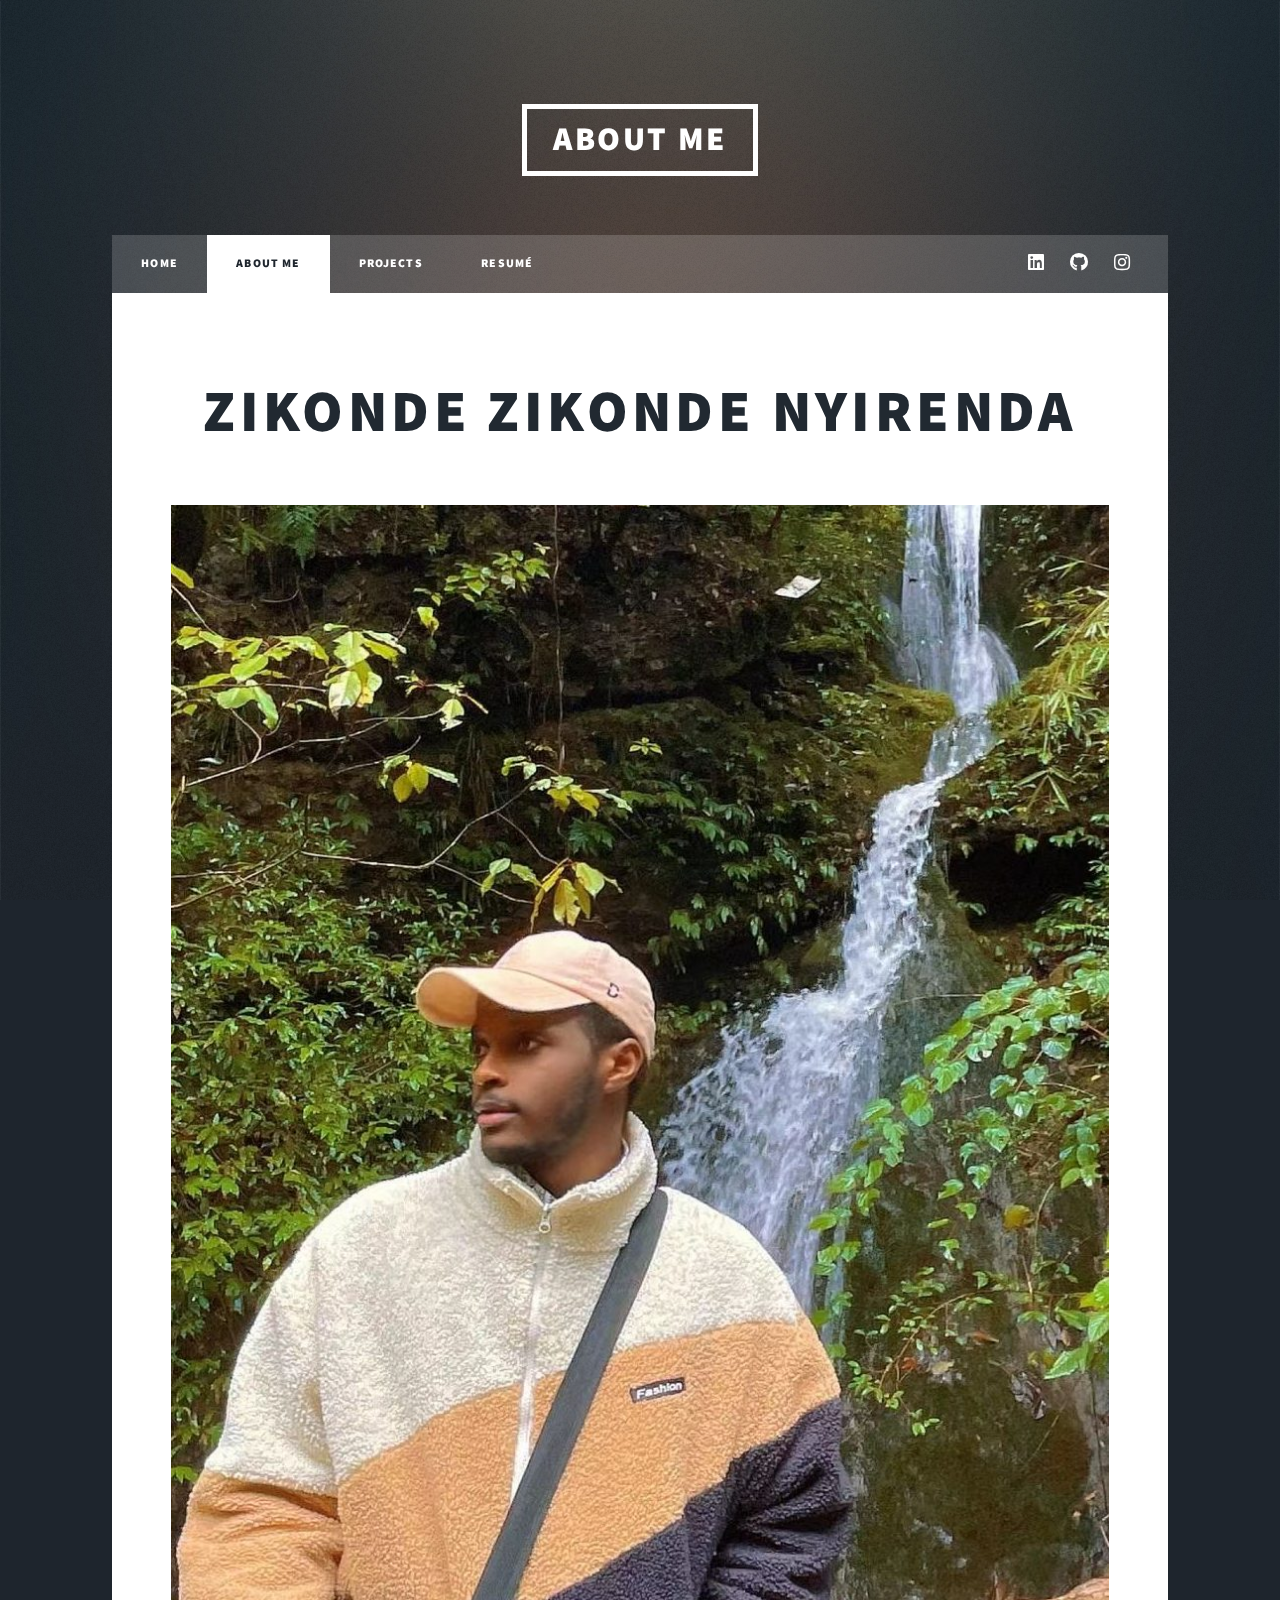
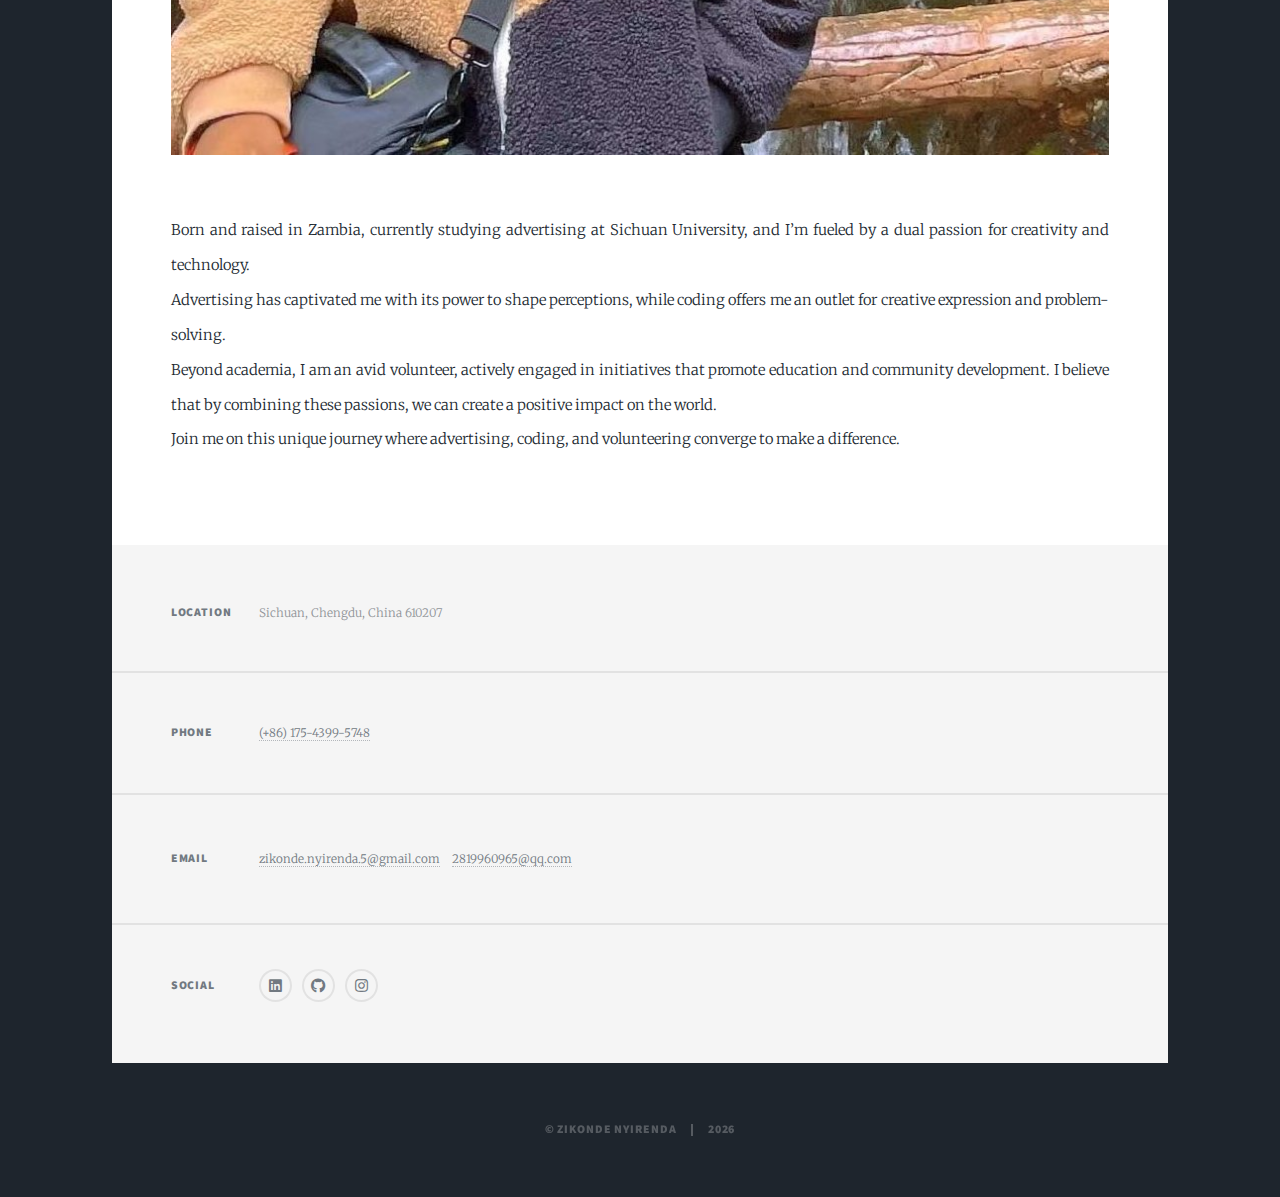
==== about.html @ 14d32b48 "Add files via upload" ====
<!DOCTYPE HTML>
<html>
	<head>
		<title>Zikonde Nyirenda - About Me</title>
		<meta charset="utf-8" />
		<meta name="viewport" content="width=device-width, initial-scale=1, user-scalable=no" />
		<link rel="stylesheet" href="assets/css/main.css" />
		<noscript><link rel="stylesheet" href="assets/css/noscript.css" /></noscript>
	</head>
	<body class="is-preload">

		<!-- Wrapper -->
			<div id="wrapper">

				<!-- Header -->
					<header id="header">
						<a href="#" class="logo">About Me</a>
					</header>

				<!-- Nav -->
					<nav id="nav">
						<ul class="links">
							<li><a href="index.html">Home</a></li>
							<li class="active"><a href="about.html">ABOUT ME</a></li>
							<li><a href="projects.html">Projects</a></li>
							<li><a href="resume.html">Resumé</a></li>
						</ul>
						<ul class="icons">
							<li><a href="https://www.linkedin.com/in/zikonde-nyirenda-7084b7219" class="icon brands alt fa-linkedin" target="_blank"><span class="label">Linkedin</span></a></li>
							<li><a href="https://github.com/zikonde" class="icon brands alt fa-github" target="_blank"><span class="label">GitHub</span></a></li>
							<li><a href="https://instagram.com/zikonde_nyirenda?igshid=OGQ5ZDc2ODk2ZA==" class="icon brands alt fa-instagram" target="_blank"><span class="label">Instagram</span></a></li>
						</ul>
					</nav>

				<!-- Main -->
					<div id="main">

						<!-- Post -->
							<section class="post">
								<header class="major">
									<h1>Zikonde Zikonde Nyirenda</h1>
								</header>
								<div class="image main"><img src="images\2-edited.jpg" alt="" /></div>
								
								<p>Born and raised in Zambia, currently studying advertising at Sichuan University, 
									and I’m fueled by a dual passion for creativity and technology. <br />
									Advertising has captivated me with its power to shape perceptions, 
									while coding offers me an outlet for creative expression and problem-solving. <br />
									Beyond academia, I am an avid volunteer, actively engaged in initiatives 
									that promote education and community development. I believe that by 
									combining these passions, we can create a positive impact on the world. <br />
									Join me on this unique journey where advertising, coding, and volunteering converge to make a difference.<br />
								</p>
								
							</section>

					</div>

				<!-- Footer -->
					<footer id="footer">
						<section class="split contact">
							<section class="alt">
								<h3>Location</h3>
								<p>Sichuan, Chengdu, China 610207</p>
							</section>
							<section>
								<h3>Phone</h3>
								<p><a href="tel:+8617543995748" type="Phone">(+86) 175-4399-5748</a></p>
							</section>
							<section>
								<h3>Email</h3>
								<p><a href="mailto:zikonde.nyirenda.5@gmail.com">zikonde.nyirenda.5@gmail.com</a>&ensp;&ensp;</p>
								<br/>
								<p><a href="mailto:2819960965@qq.com">2819960965@qq.com</a></p>
							</section>
							<section>
								<h3>Social</h3>
								<ul class="icons alt">
									<li><a href="https://www.linkedin.com/in/zikonde-nyirenda-7084b7219" class="icon brands alt fa-linkedin" target="_blank"><span class="label">Linkedin</span></a></li>
									<li><a href="https://github.com/zikonde" class="icon brands alt fa-github" target="_blank"><span class="label">GitHub</span></a></li>
									<li><a href="https://instagram.com/zikonde_nyirenda?igshid=OGQ5ZDc2ODk2ZA==" class="icon brands alt fa-instagram" target="_blank"><span class="label">Instagram</span></a></li>
								</ul>
							</section>
						</section>
					</footer>

				<!-- Copyright -->
					<div id="copyright">
						<ul><li>&copy; Zikonde Nyirenda</li><li><span id="year"></span></li></ul>
					</div>

			</div>

		<!-- Scripts -->
			<script src="assets/js/jquery.min.js"></script>
			<script src="assets/js/jquery.scrollex.min.js"></script>
			<script src="assets/js/jquery.scrolly.min.js"></script>
			<script src="assets/js/browser.min.js"></script>
			<script src="assets/js/breakpoints.min.js"></script>
			<script src="assets/js/util.js"></script>
			<script src="assets/js/main.js"></script>

	</body>
</html>
---- assets/css/main.css ----
@import url(fontawesome-all.min.css);
@import url("https://fonts.googleapis.com/css?family=Merriweather:300,700,300italic,700italic|Source+Sans+Pro:900");

/*
	Massively by HTML5 UP
	html5up.net | @ajlkn
	Free for personal and commercial use under the CCA 3.0 license (html5up.net/license)
*/

html, body, div, span, applet, object,
iframe, h1, h2, h3, h4, h5, h6, p, blockquote,
pre, a, abbr, acronym, address, big, cite,
code, del, dfn, em, img, ins, kbd, q, s, samp,
small, strike, strong, sub, sup, tt, var, b,
u, i, center, dl, dt, dd, ol, ul, li, fieldset,
form, label, legend, table, caption, tbody,
tfoot, thead, tr, th, td, article, aside,
canvas, details, embed, figure, figcaption,
footer, header, hgroup, menu, nav, output, ruby,
section, summary, time, mark, audio, video {
	margin: 0;
	padding: 0;
	border: 0;
	font-size: 100%;
	font: inherit;
	vertical-align: baseline;}

article, aside, details, figcaption, figure,
footer, header, hgroup, menu, nav, section {
	display: block;}

body {
	line-height: 1;
}

ol, ul {
	list-style: none;
}

blockquote, q {
	quotes: none;
}

	blockquote:before, blockquote:after, q:before, q:after {
		content: '';
		content: none;
	}

table {
	border-collapse: collapse;
	border-spacing: 0;
}

body {
	-webkit-text-size-adjust: none;
}

mark {
	background-color: transparent;
	color: inherit;
}

input::-moz-focus-inner {
	border: 0;
	padding: 0;
}

input, select, textarea {
	-moz-appearance: none;
	-webkit-appearance: none;
	-ms-appearance: none;
	appearance: none;
}

/* Basic */

	@-ms-viewport {
		width: device-width;
	}

	body {
		-ms-overflow-style: scrollbar;
	}

	@media screen and (max-width: 480px) {

		html, body {
			min-width: 320px;
		}

	}

	html {
		box-sizing: border-box;
		scroll-behavior: smooth;
	}

	*, *:before, *:after {
		box-sizing: inherit;
	}

	body {
		background-color: #1e252d;
	}

		body.is-preload *, body.is-preload *:before, body.is-preload *:after {
			-moz-animation: none !important;
			-webkit-animation: none !important;
			-ms-animation: none !important;
			animation: none !important;
			-moz-transition: none !important;
			-webkit-transition: none !important;
			-ms-transition: none !important;
			transition: none !important;
		}

/* Type */

	html {
		font-size: 16pt;
	}

		@media screen and (max-width: 1680px) {

			html {
				font-size: 12pt;
			}

		}

		@media screen and (max-width: 1280px) {

			html {
				font-size: 11pt;
			}

		}

		@media screen and (max-width: 360px) {

			html {
				font-size: 10pt;
			}

		}

	body {
		color: #212931;
	}

	body, input, select, textarea {
		font-family: "Merriweather", Georgia, serif;
		font-weight: 300;
		font-size: 1rem;
		line-height: 2.375;
	}

	a {
		-moz-transition: color 0.2s ease-in-out, background-color 0.2s ease-in-out, border-color 0.2s ease-in-out, box-shadow 0.2s ease-in-out;
		-webkit-transition: color 0.2s ease-in-out, background-color 0.2s ease-in-out, border-color 0.2s ease-in-out, box-shadow 0.2s ease-in-out;
		-ms-transition: color 0.2s ease-in-out, background-color 0.2s ease-in-out, border-color 0.2s ease-in-out, box-shadow 0.2s ease-in-out;
		transition: color 0.2s ease-in-out, background-color 0.2s ease-in-out, border-color 0.2s ease-in-out, box-shadow 0.2s ease-in-out;
		border-bottom: dotted 1px;
		text-decoration: none;
	}

		a:hover {
			border-bottom-color: transparent;
		}

	strong, b {
		font-weight: 600;
	}

	em, i {
		font-style: italic;
	}

	p {
		text-align: justify;
		margin: 0 0 2rem 0;
	}

	h1, h2, h3, h4, h5, h6 {
		font-family: "Source Sans Pro", Helvetica, sans-serif;
		font-weight: 900;
		line-height: 1.5;
		letter-spacing: 0.075em;
		text-transform: uppercase;
		margin: 0 0 1rem 0;
	}

		h1 a, h2 a, h3 a, h4 a, h5 a, h6 a {
			border-bottom: 0;
			color: inherit;
			text-decoration: none;
		}

	h1 {
		font-size: 4rem;
		line-height: 1.1;
		margin: 0 0 2rem 0;
	}

	h2 {
		font-size: 1.75rem;
		line-height: 1.3;
		margin: 0 0 1.5rem 0;
	}

	h3 {
		font-size: 1.25rem;
		margin: 0 0 1.5rem 0;
	}

	h4 {
		font-size: 1rem;
	}

	h5 {
		font-size: 0.9rem;
	}

	h6 {
		font-size: 0.8rem;
	}

	sub {
		font-size: 0.8rem;
		position: relative;
		top: 0.5rem;
	}

	sup {
		font-size: 0.8rem;
		position: relative;
		top: -0.5rem;
	}

	blockquote {
		border-left: solid 4px;
		font-style: italic;
		margin: 0 0 2rem 0;
		padding: 0.5rem 0 0.5rem 2rem;
	}

	code {
		border: solid 2px;
		font-family: "Courier New", monospace;
		font-size: 0.9rem;
		margin: 0 0.25rem;
		padding: 0.25rem 0.65rem;
	}

	pre {
		-webkit-overflow-scrolling: touch;
		font-family: "Courier New", monospace;
		font-size: 0.9rem;
		margin: 0 0 2rem 0;
	}

		pre code {
			display: block;
			line-height: 1.75;
			padding: 1rem 1.5rem;
			overflow-x: auto;
		}

	hr {
		border: 0;
		border-bottom: solid 2px;
		margin: 3rem 0;
	}

		hr.major {
			margin: 5rem 0;
		}

	.align-left {
		text-align: left;
	}

	.align-center {
		text-align: center;
	}

	.align-right {
		text-align: right;
	}

	input, select, textarea {
		color: #212931;
	}

	a {
		color: #212931;
		border-bottom-color: rgba(33, 41, 49, 0.5);
	}

		a:hover {
			border-bottom-color: transparent;
			color: #18bfef !important;
		}

	strong, b {
		color: #212931;
	}

	h1, h2, h3, h4, h5, h6 {
		color: #212931;
	}

	blockquote {
		border-left-color: #eeeeee;
	}

	code {
		background: rgba(220, 220, 220, 0.25);
		border-color: #eeeeee;
	}

	hr {
		border-bottom-color: #eeeeee;
	}

/* Row */

	.row {
		display: flex;
		flex-wrap: wrap;
		box-sizing: border-box;
		align-items: stretch;
	}

		.row > * {
			box-sizing: border-box;
		}

		.row.gtr-uniform > * > :last-child {
			margin-bottom: 0;
		}

		.row.aln-left {
			justify-content: flex-start;
		}

		.row.aln-center {
			justify-content: center;
		}

		.row.aln-right {
			justify-content: flex-end;
		}

		.row.aln-top {
			align-items: flex-start;
		}

		.row.aln-middle {
			align-items: center;
		}

		.row.aln-bottom {
			align-items: flex-end;
		}

		.row > .imp {
			order: -1;
		}

		.row > .col-1 {
			width: 8.33333%;
		}

		.row > .off-1 {
			margin-left: 8.33333%;
		}

		.row > .col-2 {
			width: 16.66667%;
		}

		.row > .off-2 {
			margin-left: 16.66667%;
		}

		.row > .col-3 {
			width: 25%;
		}

		.row > .off-3 {
			margin-left: 25%;
		}

		.row > .col-4 {
			width: 33.33333%;
		}

		.row > .off-4 {
			margin-left: 33.33333%;
		}

		.row > .col-5 {
			width: 41.66667%;
		}

		.row > .off-5 {
			margin-left: 41.66667%;
		}

		.row > .col-6 {
			width: 50%;
		}

		.row > .off-6 {
			margin-left: 50%;
		}

		.row > .col-7 {
			width: 58.33333%;
		}

		.row > .off-7 {
			margin-left: 58.33333%;
		}

		.row > .col-8 {
			width: 66.66667%;
		}

		.row > .off-8 {
			margin-left: 66.66667%;
		}

		.row > .col-9 {
			width: 75%;
		}

		.row > .off-9 {
			margin-left: 75%;
		}

		.row > .col-10 {
			width: 83.33333%;
		}

		.row > .off-10 {
			margin-left: 83.33333%;
		}

		.row > .col-11 {
			width: 91.66667%;
		}

		.row > .off-11 {
			margin-left: 91.66667%;
		}

		.row > .col-12 {
			width: 100%;
		}

		.row > .off-12 {
			margin-left: 100%;
		}

		.row.gtr-0 {
			margin-top: 0;
			margin-left: 0rem;
		}

			.row.gtr-0 > * {
				padding: 0 0 0 0rem;
			}

			.row.gtr-0.gtr-uniform {
				margin-top: 0rem;
			}

				.row.gtr-0.gtr-uniform > * {
					padding-top: 0rem;
				}

		.row.gtr-25 {
			margin-top: 0;
			margin-left: -0.375rem;
		}

			.row.gtr-25 > * {
				padding: 0 0 0 0.375rem;
			}

			.row.gtr-25.gtr-uniform {
				margin-top: -0.375rem;
			}

				.row.gtr-25.gtr-uniform > * {
					padding-top: 0.375rem;
				}

		.row.gtr-50 {
			margin-top: 0;
			margin-left: -0.75rem;
		}

			.row.gtr-50 > * {
				padding: 0 0 0 0.75rem;
			}

			.row.gtr-50.gtr-uniform {
				margin-top: -0.75rem;
			}

				.row.gtr-50.gtr-uniform > * {
					padding-top: 0.75rem;
				}

		.row {
			margin-top: 0;
			margin-left: -1.5rem;
		}

			.row > * {
				padding: 0 0 0 1.5rem;
			}

			.row.gtr-uniform {
				margin-top: -1.5rem;
			}

				.row.gtr-uniform > * {
					padding-top: 1.5rem;
				}

		.row.gtr-150 {
			margin-top: 0;
			margin-left: -2.25rem;
		}

			.row.gtr-150 > * {
				padding: 0 0 0 2.25rem;
			}

			.row.gtr-150.gtr-uniform {
				margin-top: -2.25rem;
			}

				.row.gtr-150.gtr-uniform > * {
					padding-top: 2.25rem;
				}

		.row.gtr-200 {
			margin-top: 0;
			margin-left: -3rem;
		}

			.row.gtr-200 > * {
				padding: 0 0 0 3rem;
			}

			.row.gtr-200.gtr-uniform {
				margin-top: -3rem;
			}

				.row.gtr-200.gtr-uniform > * {
					padding-top: 3rem;
				}

		@media screen and (max-width: 1680px) {

			.row {
				display: flex;
				flex-wrap: wrap;
				box-sizing: border-box;
				align-items: stretch;
			}

				.row > * {
					box-sizing: border-box;
				}

				.row.gtr-uniform > * > :last-child {
					margin-bottom: 0;
				}

				.row.aln-left {
					justify-content: flex-start;
				}

				.row.aln-center {
					justify-content: center;
				}

				.row.aln-right {
					justify-content: flex-end;
				}

				.row.aln-top {
					align-items: flex-start;
				}

				.row.aln-middle {
					align-items: center;
				}

				.row.aln-bottom {
					align-items: flex-end;
				}

				.row > .imp-xlarge {
					order: -1;
				}

				.row > .col-1-xlarge {
					width: 8.33333%;
				}

				.row > .off-1-xlarge {
					margin-left: 8.33333%;
				}

				.row > .col-2-xlarge {
					width: 16.66667%;
				}

				.row > .off-2-xlarge {
					margin-left: 16.66667%;
				}

				.row > .col-3-xlarge {
					width: 25%;
				}

				.row > .off-3-xlarge {
					margin-left: 25%;
				}

				.row > .col-4-xlarge {
					width: 33.33333%;
				}

				.row > .off-4-xlarge {
					margin-left: 33.33333%;
				}

				.row > .col-5-xlarge {
					width: 41.66667%;
				}

				.row > .off-5-xlarge {
					margin-left: 41.66667%;
				}

				.row > .col-6-xlarge {
					width: 50%;
				}

				.row > .off-6-xlarge {
					margin-left: 50%;
				}

				.row > .col-7-xlarge {
					width: 58.33333%;
				}

				.row > .off-7-xlarge {
					margin-left: 58.33333%;
				}

				.row > .col-8-xlarge {
					width: 66.66667%;
				}

				.row > .off-8-xlarge {
					margin-left: 66.66667%;
				}

				.row > .col-9-xlarge {
					width: 75%;
				}

				.row > .off-9-xlarge {
					margin-left: 75%;
				}

				.row > .col-10-xlarge {
					width: 83.33333%;
				}

				.row > .off-10-xlarge {
					margin-left: 83.33333%;
				}

				.row > .col-11-xlarge {
					width: 91.66667%;
				}

				.row > .off-11-xlarge {
					margin-left: 91.66667%;
				}

				.row > .col-12-xlarge {
					width: 100%;
				}

				.row > .off-12-xlarge {
					margin-left: 100%;
				}

				.row.gtr-0 {
					margin-top: 0;
					margin-left: 0rem;
				}

					.row.gtr-0 > * {
						padding: 0 0 0 0rem;
					}

					.row.gtr-0.gtr-uniform {
						margin-top: 0rem;
					}

						.row.gtr-0.gtr-uniform > * {
							padding-top: 0rem;
						}

				.row.gtr-25 {
					margin-top: 0;
					margin-left: -0.375rem;
				}

					.row.gtr-25 > * {
						padding: 0 0 0 0.375rem;
					}

					.row.gtr-25.gtr-uniform {
						margin-top: -0.375rem;
					}

						.row.gtr-25.gtr-uniform > * {
							padding-top: 0.375rem;
						}

				.row.gtr-50 {
					margin-top: 0;
					margin-left: -0.75rem;
				}

					.row.gtr-50 > * {
						padding: 0 0 0 0.75rem;
					}

					.row.gtr-50.gtr-uniform {
						margin-top: -0.75rem;
					}

						.row.gtr-50.gtr-uniform > * {
							padding-top: 0.75rem;
						}

				.row {
					margin-top: 0;
					margin-left: -1.5rem;
				}

					.row > * {
						padding: 0 0 0 1.5rem;
					}

					.row.gtr-uniform {
						margin-top: -1.5rem;
					}

						.row.gtr-uniform > * {
							padding-top: 1.5rem;
						}

				.row.gtr-150 {
					margin-top: 0;
					margin-left: -2.25rem;
				}

					.row.gtr-150 > * {
						padding: 0 0 0 2.25rem;
					}

					.row.gtr-150.gtr-uniform {
						margin-top: -2.25rem;
					}

						.row.gtr-150.gtr-uniform > * {
							padding-top: 2.25rem;
						}

				.row.gtr-200 {
					margin-top: 0;
					margin-left: -3rem;
				}

					.row.gtr-200 > * {
						padding: 0 0 0 3rem;
					}

					.row.gtr-200.gtr-uniform {
						margin-top: -3rem;
					}

						.row.gtr-200.gtr-uniform > * {
							padding-top: 3rem;
						}

		}

		@media screen and (max-width: 1280px) {

			.row {
				display: flex;
				flex-wrap: wrap;
				box-sizing: border-box;
				align-items: stretch;
			}

				.row > * {
					box-sizing: border-box;
				}

				.row.gtr-uniform > * > :last-child {
					margin-bottom: 0;
				}

				.row.aln-left {
					justify-content: flex-start;
				}

				.row.aln-center {
					justify-content: center;
				}

				.row.aln-right {
					justify-content: flex-end;
				}

				.row.aln-top {
					align-items: flex-start;
				}

				.row.aln-middle {
					align-items: center;
				}

				.row.aln-bottom {
					align-items: flex-end;
				}

				.row > .imp-large {
					order: -1;
				}

				.row > .col-1-large {
					width: 8.33333%;
				}

				.row > .off-1-large {
					margin-left: 8.33333%;
				}

				.row > .col-2-large {
					width: 16.66667%;
				}

				.row > .off-2-large {
					margin-left: 16.66667%;
				}

				.row > .col-3-large {
					width: 25%;
				}

				.row > .off-3-large {
					margin-left: 25%;
				}

				.row > .col-4-large {
					width: 33.33333%;
				}

				.row > .off-4-large {
					margin-left: 33.33333%;
				}

				.row > .col-5-large {
					width: 41.66667%;
				}

				.row > .off-5-large {
					margin-left: 41.66667%;
				}

				.row > .col-6-large {
					width: 50%;
				}

				.row > .off-6-large {
					margin-left: 50%;
				}

				.row > .col-7-large {
					width: 58.33333%;
				}

				.row > .off-7-large {
					margin-left: 58.33333%;
				}

				.row > .col-8-large {
					width: 66.66667%;
				}

				.row > .off-8-large {
					margin-left: 66.66667%;
				}

				.row > .col-9-large {
					width: 75%;
				}

				.row > .off-9-large {
					margin-left: 75%;
				}

				.row > .col-10-large {
					width: 83.33333%;
				}

				.row > .off-10-large {
					margin-left: 83.33333%;
				}

				.row > .col-11-large {
					width: 91.66667%;
				}

				.row > .off-11-large {
					margin-left: 91.66667%;
				}

				.row > .col-12-large {
					width: 100%;
				}

				.row > .off-12-large {
					margin-left: 100%;
				}

				.row.gtr-0 {
					margin-top: 0;
					margin-left: 0rem;
				}

					.row.gtr-0 > * {
						padding: 0 0 0 0rem;
					}

					.row.gtr-0.gtr-uniform {
						margin-top: 0rem;
					}

						.row.gtr-0.gtr-uniform > * {
							padding-top: 0rem;
						}

				.row.gtr-25 {
					margin-top: 0;
					margin-left: -0.375rem;
				}

					.row.gtr-25 > * {
						padding: 0 0 0 0.375rem;
					}

					.row.gtr-25.gtr-uniform {
						margin-top: -0.375rem;
					}

						.row.gtr-25.gtr-uniform > * {
							padding-top: 0.375rem;
						}

				.row.gtr-50 {
					margin-top: 0;
					margin-left: -0.75rem;
				}

					.row.gtr-50 > * {
						padding: 0 0 0 0.75rem;
					}

					.row.gtr-50.gtr-uniform {
						margin-top: -0.75rem;
					}

						.row.gtr-50.gtr-uniform > * {
							padding-top: 0.75rem;
						}

				.row {
					margin-top: 0;
					margin-left: -1.5rem;
				}

					.row > * {
						padding: 0 0 0 1.5rem;
					}

					.row.gtr-uniform {
						margin-top: -1.5rem;
					}

						.row.gtr-uniform > * {
							padding-top: 1.5rem;
						}

				.row.gtr-150 {
					margin-top: 0;
					margin-left: -2.25rem;
				}

					.row.gtr-150 > * {
						padding: 0 0 0 2.25rem;
					}

					.row.gtr-150.gtr-uniform {
						margin-top: -2.25rem;
					}

						.row.gtr-150.gtr-uniform > * {
							padding-top: 2.25rem;
						}

				.row.gtr-200 {
					margin-top: 0;
					margin-left: -3rem;
				}

					.row.gtr-200 > * {
						padding: 0 0 0 3rem;
					}

					.row.gtr-200.gtr-uniform {
						margin-top: -3rem;
					}

						.row.gtr-200.gtr-uniform > * {
							padding-top: 3rem;
						}

		}

		@media screen and (max-width: 980px) {

			.row {
				display: flex;
				flex-wrap: wrap;
				box-sizing: border-box;
				align-items: stretch;
			}

				.row > * {
					box-sizing: border-box;
				}

				.row.gtr-uniform > * > :last-child {
					margin-bottom: 0;
				}

				.row.aln-left {
					justify-content: flex-start;
				}

				.row.aln-center {
					justify-content: center;
				}

				.row.aln-right {
					justify-content: flex-end;
				}

				.row.aln-top {
					align-items: flex-start;
				}

				.row.aln-middle {
					align-items: center;
				}

				.row.aln-bottom {
					align-items: flex-end;
				}

				.row > .imp-medium {
					order: -1;
				}

				.row > .col-1-medium {
					width: 8.33333%;
				}

				.row > .off-1-medium {
					margin-left: 8.33333%;
				}

				.row > .col-2-medium {
					width: 16.66667%;
				}

				.row > .off-2-medium {
					margin-left: 16.66667%;
				}

				.row > .col-3-medium {
					width: 25%;
				}

				.row > .off-3-medium {
					margin-left: 25%;
				}

				.row > .col-4-medium {
					width: 33.33333%;
				}

				.row > .off-4-medium {
					margin-left: 33.33333%;
				}

				.row > .col-5-medium {
					width: 41.66667%;
				}

				.row > .off-5-medium {
					margin-left: 41.66667%;
				}

				.row > .col-6-medium {
					width: 50%;
				}

				.row > .off-6-medium {
					margin-left: 50%;
				}

				.row > .col-7-medium {
					width: 58.33333%;
				}

				.row > .off-7-medium {
					margin-left: 58.33333%;
				}

				.row > .col-8-medium {
					width: 66.66667%;
				}

				.row > .off-8-medium {
					margin-left: 66.66667%;
				}

				.row > .col-9-medium {
					width: 75%;
				}

				.row > .off-9-medium {
					margin-left: 75%;
				}

				.row > .col-10-medium {
					width: 83.33333%;
				}

				.row > .off-10-medium {
					margin-left: 83.33333%;
				}

				.row > .col-11-medium {
					width: 91.66667%;
				}

				.row > .off-11-medium {
					margin-left: 91.66667%;
				}

				.row > .col-12-medium {
					width: 100%;
				}

				.row > .off-12-medium {
					margin-left: 100%;
				}

				.row.gtr-0 {
					margin-top: 0;
					margin-left: 0rem;
				}

					.row.gtr-0 > * {
						padding: 0 0 0 0rem;
					}

					.row.gtr-0.gtr-uniform {
						margin-top: 0rem;
					}

						.row.gtr-0.gtr-uniform > * {
							padding-top: 0rem;
						}

				.row.gtr-25 {
					margin-top: 0;
					margin-left: -0.375rem;
				}

					.row.gtr-25 > * {
						padding: 0 0 0 0.375rem;
					}

					.row.gtr-25.gtr-uniform {
						margin-top: -0.375rem;
					}

						.row.gtr-25.gtr-uniform > * {
							padding-top: 0.375rem;
						}

				.row.gtr-50 {
					margin-top: 0;
					margin-left: -0.75rem;
				}

					.row.gtr-50 > * {
						padding: 0 0 0 0.75rem;
					}

					.row.gtr-50.gtr-uniform {
						margin-top: -0.75rem;
					}

						.row.gtr-50.gtr-uniform > * {
							padding-top: 0.75rem;
						}

				.row {
					margin-top: 0;
					margin-left: -1.5rem;
				}

					.row > * {
						padding: 0 0 0 1.5rem;
					}

					.row.gtr-uniform {
						margin-top: -1.5rem;
					}

						.row.gtr-uniform > * {
							padding-top: 1.5rem;
						}

				.row.gtr-150 {
					margin-top: 0;
					margin-left: -2.25rem;
				}

					.row.gtr-150 > * {
						padding: 0 0 0 2.25rem;
					}

					.row.gtr-150.gtr-uniform {
						margin-top: -2.25rem;
					}

						.row.gtr-150.gtr-uniform > * {
							padding-top: 2.25rem;
						}

				.row.gtr-200 {
					margin-top: 0;
					margin-left: -3rem;
				}

					.row.gtr-200 > * {
						padding: 0 0 0 3rem;
					}

					.row.gtr-200.gtr-uniform {
						margin-top: -3rem;
					}

						.row.gtr-200.gtr-uniform > * {
							padding-top: 3rem;
						}

		}

		@media screen and (max-width: 736px) {

			.row {
				display: flex;
				flex-wrap: wrap;
				box-sizing: border-box;
				align-items: stretch;
			}

				.row > * {
					box-sizing: border-box;
				}

				.row.gtr-uniform > * > :last-child {
					margin-bottom: 0;
				}

				.row.aln-left {
					justify-content: flex-start;
				}

				.row.aln-center {
					justify-content: center;
				}

				.row.aln-right {
					justify-content: flex-end;
				}

				.row.aln-top {
					align-items: flex-start;
				}

				.row.aln-middle {
					align-items: center;
				}

				.row.aln-bottom {
					align-items: flex-end;
				}

				.row > .imp-small {
					order: -1;
				}

				.row > .col-1-small {
					width: 8.33333%;
				}

				.row > .off-1-small {
					margin-left: 8.33333%;
				}

				.row > .col-2-small {
					width: 16.66667%;
				}

				.row > .off-2-small {
					margin-left: 16.66667%;
				}

				.row > .col-3-small {
					width: 25%;
				}

				.row > .off-3-small {
					margin-left: 25%;
				}

				.row > .col-4-small {
					width: 33.33333%;
				}

				.row > .off-4-small {
					margin-left: 33.33333%;
				}

				.row > .col-5-small {
					width: 41.66667%;
				}

				.row > .off-5-small {
					margin-left: 41.66667%;
				}

				.row > .col-6-small {
					width: 50%;
				}

				.row > .off-6-small {
					margin-left: 50%;
				}

				.row > .col-7-small {
					width: 58.33333%;
				}

				.row > .off-7-small {
					margin-left: 58.33333%;
				}

				.row > .col-8-small {
					width: 66.66667%;
				}

				.row > .off-8-small {
					margin-left: 66.66667%;
				}

				.row > .col-9-small {
					width: 75%;
				}

				.row > .off-9-small {
					margin-left: 75%;
				}

				.row > .col-10-small {
					width: 83.33333%;
				}

				.row > .off-10-small {
					margin-left: 83.33333%;
				}

				.row > .col-11-small {
					width: 91.66667%;
				}

				.row > .off-11-small {
					margin-left: 91.66667%;
				}

				.row > .col-12-small {
					width: 100%;
				}

				.row > .off-12-small {
					margin-left: 100%;
				}

				.row.gtr-0 {
					margin-top: 0;
					margin-left: 0rem;
				}

					.row.gtr-0 > * {
						padding: 0 0 0 0rem;
					}

					.row.gtr-0.gtr-uniform {
						margin-top: 0rem;
					}

						.row.gtr-0.gtr-uniform > * {
							padding-top: 0rem;
						}

				.row.gtr-25 {
					margin-top: 0;
					margin-left: -0.375rem;
				}

					.row.gtr-25 > * {
						padding: 0 0 0 0.375rem;
					}

					.row.gtr-25.gtr-uniform {
						margin-top: -0.375rem;
					}

						.row.gtr-25.gtr-uniform > * {
							padding-top: 0.375rem;
						}

				.row.gtr-50 {
					margin-top: 0;
					margin-left: -0.75rem;
				}

					.row.gtr-50 > * {
						padding: 0 0 0 0.75rem;
					}

					.row.gtr-50.gtr-uniform {
						margin-top: -0.75rem;
					}

						.row.gtr-50.gtr-uniform > * {
							padding-top: 0.75rem;
						}

				.row {
					margin-top: 0;
					margin-left: -1.5rem;
				}

					.row > * {
						padding: 0 0 0 1.5rem;
					}

					.row.gtr-uniform {
						margin-top: -1.5rem;
					}

						.row.gtr-uniform > * {
							padding-top: 1.5rem;
						}

				.row.gtr-150 {
					margin-top: 0;
					margin-left: -2.25rem;
				}

					.row.gtr-150 > * {
						padding: 0 0 0 2.25rem;
					}

					.row.gtr-150.gtr-uniform {
						margin-top: -2.25rem;
					}

						.row.gtr-150.gtr-uniform > * {
							padding-top: 2.25rem;
						}

				.row.gtr-200 {
					margin-top: 0;
					margin-left: -3rem;
				}

					.row.gtr-200 > * {
						padding: 0 0 0 3rem;
					}

					.row.gtr-200.gtr-uniform {
						margin-top: -3rem;
					}

						.row.gtr-200.gtr-uniform > * {
							padding-top: 3rem;
						}

		}

		@media screen and (max-width: 480px) {

			.row {
				display: flex;
				flex-wrap: wrap;
				box-sizing: border-box;
				align-items: stretch;
			}

				.row > * {
					box-sizing: border-box;
				}

				.row.gtr-uniform > * > :last-child {
					margin-bottom: 0;
				}

				.row.aln-left {
					justify-content: flex-start;
				}

				.row.aln-center {
					justify-content: center;
				}

				.row.aln-right {
					justify-content: flex-end;
				}

				.row.aln-top {
					align-items: flex-start;
				}

				.row.aln-middle {
					align-items: center;
				}

				.row.aln-bottom {
					align-items: flex-end;
				}

				.row > .imp-xsmall {
					order: -1;
				}

				.row > .col-1-xsmall {
					width: 8.33333%;
				}

				.row > .off-1-xsmall {
					margin-left: 8.33333%;
				}

				.row > .col-2-xsmall {
					width: 16.66667%;
				}

				.row > .off-2-xsmall {
					margin-left: 16.66667%;
				}

				.row > .col-3-xsmall {
					width: 25%;
				}

				.row > .off-3-xsmall {
					margin-left: 25%;
				}

				.row > .col-4-xsmall {
					width: 33.33333%;
				}

				.row > .off-4-xsmall {
					margin-left: 33.33333%;
				}

				.row > .col-5-xsmall {
					width: 41.66667%;
				}

				.row > .off-5-xsmall {
					margin-left: 41.66667%;
				}

				.row > .col-6-xsmall {
					width: 50%;
				}

				.row > .off-6-xsmall {
					margin-left: 50%;
				}

				.row > .col-7-xsmall {
					width: 58.33333%;
				}

				.row > .off-7-xsmall {
					margin-left: 58.33333%;
				}

				.row > .col-8-xsmall {
					width: 66.66667%;
				}

				.row > .off-8-xsmall {
					margin-left: 66.66667%;
				}

				.row > .col-9-xsmall {
					width: 75%;
				}

				.row > .off-9-xsmall {
					margin-left: 75%;
				}

				.row > .col-10-xsmall {
					width: 83.33333%;
				}

				.row > .off-10-xsmall {
					margin-left: 83.33333%;
				}

				.row > .col-11-xsmall {
					width: 91.66667%;
				}

				.row > .off-11-xsmall {
					margin-left: 91.66667%;
				}

				.row > .col-12-xsmall {
					width: 100%;
				}

				.row > .off-12-xsmall {
					margin-left: 100%;
				}

				.row.gtr-0 {
					margin-top: 0;
					margin-left: 0rem;
				}

					.row.gtr-0 > * {
						padding: 0 0 0 0rem;
					}

					.row.gtr-0.gtr-uniform {
						margin-top: 0rem;
					}

						.row.gtr-0.gtr-uniform > * {
							padding-top: 0rem;
						}

				.row.gtr-25 {
					margin-top: 0;
					margin-left: -0.375rem;
				}

					.row.gtr-25 > * {
						padding: 0 0 0 0.375rem;
					}

					.row.gtr-25.gtr-uniform {
						margin-top: -0.375rem;
					}

						.row.gtr-25.gtr-uniform > * {
							padding-top: 0.375rem;
						}

				.row.gtr-50 {
					margin-top: 0;
					margin-left: -0.75rem;
				}

					.row.gtr-50 > * {
						padding: 0 0 0 0.75rem;
					}

					.row.gtr-50.gtr-uniform {
						margin-top: -0.75rem;
					}

						.row.gtr-50.gtr-uniform > * {
							padding-top: 0.75rem;
						}

				.row {
					margin-top: 0;
					margin-left: -1.5rem;
				}

					.row > * {
						padding: 0 0 0 1.5rem;
					}

					.row.gtr-uniform {
						margin-top: -1.5rem;
					}

						.row.gtr-uniform > * {
							padding-top: 1.5rem;
						}

				.row.gtr-150 {
					margin-top: 0;
					margin-left: -2.25rem;
				}

					.row.gtr-150 > * {
						padding: 0 0 0 2.25rem;
					}

					.row.gtr-150.gtr-uniform {
						margin-top: -2.25rem;
					}

						.row.gtr-150.gtr-uniform > * {
							padding-top: 2.25rem;
						}

				.row.gtr-200 {
					margin-top: 0;
					margin-left: -3rem;
				}

					.row.gtr-200 > * {
						padding: 0 0 0 3rem;
					}

					.row.gtr-200.gtr-uniform {
						margin-top: -3rem;
					}

						.row.gtr-200.gtr-uniform > * {
							padding-top: 3rem;
						}

		}

		@media screen and (max-width: 360px) {

			.row {
				display: flex;
				flex-wrap: wrap;
				box-sizing: border-box;
				align-items: stretch;
			}

				.row > * {
					box-sizing: border-box;
				}

				.row.gtr-uniform > * > :last-child {
					margin-bottom: 0;
				}

				.row.aln-left {
					justify-content: flex-start;
				}

				.row.aln-center {
					justify-content: center;
				}

				.row.aln-right {
					justify-content: flex-end;
				}

				.row.aln-top {
					align-items: flex-start;
				}

				.row.aln-middle {
					align-items: center;
				}

				.row.aln-bottom {
					align-items: flex-end;
				}

				.row > .imp-xxsmall {
					order: -1;
				}

				.row > .col-1-xxsmall {
					width: 8.33333%;
				}

				.row > .off-1-xxsmall {
					margin-left: 8.33333%;
				}

				.row > .col-2-xxsmall {
					width: 16.66667%;
				}

				.row > .off-2-xxsmall {
					margin-left: 16.66667%;
				}

				.row > .col-3-xxsmall {
					width: 25%;
				}

				.row > .off-3-xxsmall {
					margin-left: 25%;
				}

				.row > .col-4-xxsmall {
					width: 33.33333%;
				}

				.row > .off-4-xxsmall {
					margin-left: 33.33333%;
				}

				.row > .col-5-xxsmall {
					width: 41.66667%;
				}

				.row > .off-5-xxsmall {
					margin-left: 41.66667%;
				}

				.row > .col-6-xxsmall {
					width: 50%;
				}

				.row > .off-6-xxsmall {
					margin-left: 50%;
				}

				.row > .col-7-xxsmall {
					width: 58.33333%;
				}

				.row > .off-7-xxsmall {
					margin-left: 58.33333%;
				}

				.row > .col-8-xxsmall {
					width: 66.66667%;
				}

				.row > .off-8-xxsmall {
					margin-left: 66.66667%;
				}

				.row > .col-9-xxsmall {
					width: 75%;
				}

				.row > .off-9-xxsmall {
					margin-left: 75%;
				}

				.row > .col-10-xxsmall {
					width: 83.33333%;
				}

				.row > .off-10-xxsmall {
					margin-left: 83.33333%;
				}

				.row > .col-11-xxsmall {
					width: 91.66667%;
				}

				.row > .off-11-xxsmall {
					margin-left: 91.66667%;
				}

				.row > .col-12-xxsmall {
					width: 100%;
				}

				.row > .off-12-xxsmall {
					margin-left: 100%;
				}

				.row.gtr-0 {
					margin-top: 0;
					margin-left: 0rem;
				}

					.row.gtr-0 > * {
						padding: 0 0 0 0rem;
					}

					.row.gtr-0.gtr-uniform {
						margin-top: 0rem;
					}

						.row.gtr-0.gtr-uniform > * {
							padding-top: 0rem;
						}

				.row.gtr-25 {
					margin-top: 0;
					margin-left: -0.375rem;
				}

					.row.gtr-25 > * {
						padding: 0 0 0 0.375rem;
					}

					.row.gtr-25.gtr-uniform {
						margin-top: -0.375rem;
					}

						.row.gtr-25.gtr-uniform > * {
							padding-top: 0.375rem;
						}

				.row.gtr-50 {
					margin-top: 0;
					margin-left: -0.75rem;
				}

					.row.gtr-50 > * {
						padding: 0 0 0 0.75rem;
					}

					.row.gtr-50.gtr-uniform {
						margin-top: -0.75rem;
					}

						.row.gtr-50.gtr-uniform > * {
							padding-top: 0.75rem;
						}

				.row {
					margin-top: 0;
					margin-left: -1.5rem;
				}

					.row > * {
						padding: 0 0 0 1.5rem;
					}

					.row.gtr-uniform {
						margin-top: -1.5rem;
					}

						.row.gtr-uniform > * {
							padding-top: 1.5rem;
						}

				.row.gtr-150 {
					margin-top: 0;
					margin-left: -2.25rem;
				}

					.row.gtr-150 > * {
						padding: 0 0 0 2.25rem;
					}

					.row.gtr-150.gtr-uniform {
						margin-top: -2.25rem;
					}

						.row.gtr-150.gtr-uniform > * {
							padding-top: 2.25rem;
						}

				.row.gtr-200 {
					margin-top: 0;
					margin-left: -3rem;
				}

					.row.gtr-200 > * {
						padding: 0 0 0 3rem;
					}

					.row.gtr-200.gtr-uniform {
						margin-top: -3rem;
					}

						.row.gtr-200.gtr-uniform > * {
							padding-top: 3rem;
						}

		}

/* Box */

	.box {
		border: solid 2px;
		margin-bottom: 2rem;
		padding: 1.5rem;
	}

		.box > :last-child,
		.box > :last-child > :last-child,
		.box > :last-child > :last-child > :last-child {
			margin-bottom: 0;
		}

		.box.alt {
			border: 0;
			border-radius: 0;
			padding: 0;
		}

	.box {
		border-color: #eeeeee;
	}

/* Button */

	input[type="submit"],
	input[type="reset"],
	input[type="button"],
	button,
	.button {
		-moz-appearance: none;
		-webkit-appearance: none;
		-ms-appearance: none;
		appearance: none;
		-moz-transition: background-color 0.2s ease-in-out, box-shadow 0.2s ease-in-out, color 0.2s ease-in-out;
		-webkit-transition: background-color 0.2s ease-in-out, box-shadow 0.2s ease-in-out, color 0.2s ease-in-out;
		-ms-transition: background-color 0.2s ease-in-out, box-shadow 0.2s ease-in-out, color 0.2s ease-in-out;
		transition: background-color 0.2s ease-in-out, box-shadow 0.2s ease-in-out, color 0.2s ease-in-out;
		border: 0;
		border-radius: 0;
		cursor: pointer;
		display: inline-block;
		font-family: "Source Sans Pro", Helvetica, sans-serif;
		font-size: 0.8rem;
		font-weight: 900;
		letter-spacing: 0.075em;
		height: 3rem;
		line-height: 3rem;
		padding: 0 2rem;
		text-align: center;
		text-decoration: none;
		text-transform: uppercase;
		white-space: nowrap;
	}

		input[type="submit"].icon:before,
		input[type="reset"].icon:before,
		input[type="button"].icon:before,
		button.icon:before,
		.button.icon:before {
			margin-right: 0.5rem;
		}

		input[type="submit"].icon.solo,
		input[type="reset"].icon.solo,
		input[type="button"].icon.solo,
		button.icon.solo,
		.button.icon.solo {
			position: relative;
			width: 4rem;
			height: 4rem;
			line-height: 4rem;
			border-radius: 4rem;
			text-indent: 4rem;
			overflow: hidden;
			padding: 0;
			white-space: nowrap;
		}

			input[type="submit"].icon.solo:before,
			input[type="reset"].icon.solo:before,
			input[type="button"].icon.solo:before,
			button.icon.solo:before,
			.button.icon.solo:before {
				position: absolute;
				display: block;
				top: 0;
				left: 0;
				width: inherit;
				height: inherit;
				line-height: inherit;
				font-size: 1.25rem;
				margin-right: 0;
				text-align: center;
				text-indent: 0;
			}

		input[type="submit"].fit,
		input[type="reset"].fit,
		input[type="button"].fit,
		button.fit,
		.button.fit {
			width: 100%;
		}

		input[type="submit"].small,
		input[type="reset"].small,
		input[type="button"].small,
		button.small,
		.button.small {
			font-size: 0.7rem;
			height: 2.5rem;
			line-height: 2.5rem;
			padding: 0 1.5rem;
		}

		input[type="submit"].large,
		input[type="reset"].large,
		input[type="button"].large,
		button.large,
		.button.large {
			font-size: 0.9rem;
			height: 3.5rem;
			line-height: 3.5rem;
			padding: 0 2.75rem;
		}

		@media screen and (max-width: 980px) {

			input[type="submit"],
			input[type="reset"],
			input[type="button"],
			button,
			.button {
				font-size: 0.9rem;
				height: 3.25rem;
				line-height: 3.25rem;
			}

				input[type="submit"].large,
				input[type="reset"].large,
				input[type="button"].large,
				button.large,
				.button.large {
					font-size: 1rem;
					height: 3.75rem;
					line-height: 3.75rem;
				}

		}

		input[type="submit"].disabled, input[type="submit"]:disabled,
		input[type="reset"].disabled,
		input[type="reset"]:disabled,
		input[type="button"].disabled,
		input[type="button"]:disabled,
		button.disabled,
		button:disabled,
		.button.disabled,
		.button:disabled {
			pointer-events: none;
			opacity: 0.25;
		}

	input[type="submit"],
	input[type="reset"],
	input[type="button"],
	button,
	.button {
		background-color: transparent;
		box-shadow: inset 0 0 0 2px #212931;
		color: #212931 !important;
	}

		input[type="submit"]:hover,
		input[type="reset"]:hover,
		input[type="button"]:hover,
		button:hover,
		.button:hover {
			box-shadow: inset 0 0 0 2px #18bfef;
			color: #18bfef !important;
		}

		input[type="submit"].primary,
		input[type="reset"].primary,
		input[type="button"].primary,
		button.primary,
		.button.primary {
			background-color: #212931;
			box-shadow: none;
			color: #ffffff !important;
		}

			input[type="submit"].primary:hover,
			input[type="reset"].primary:hover,
			input[type="button"].primary:hover,
			button.primary:hover,
			.button.primary:hover {
				background-color: #18bfef;
			}

/* Form */

	form {
		margin: 0 0 2rem 0;
	}

		form > :last-child {
			margin-bottom: 0;
		}

		form > .fields {
			display: -moz-flex;
			display: -webkit-flex;
			display: -ms-flex;
			display: flex;
			-moz-flex-wrap: wrap;
			-webkit-flex-wrap: wrap;
			-ms-flex-wrap: wrap;
			flex-wrap: wrap;
			width: calc(100% + 3rem);
			margin: -1.5rem 0 2rem -1.5rem;
		}

			form > .fields > .field {
				-moz-flex-grow: 0;
				-webkit-flex-grow: 0;
				-ms-flex-grow: 0;
				flex-grow: 0;
				-moz-flex-shrink: 0;
				-webkit-flex-shrink: 0;
				-ms-flex-shrink: 0;
				flex-shrink: 0;
				padding: 1.5rem 0 0 1.5rem;
				width: calc(100% - 1.5rem);
			}

				form > .fields > .field.half {
					width: calc(50% - 0.75rem);
				}

				form > .fields > .field.third {
					width: calc(100%/3 - 0.5rem);
				}

				form > .fields > .field.quarter {
					width: calc(25% - 0.375rem);
				}

		@media screen and (max-width: 480px) {

			form > .fields {
				width: calc(100% + 3rem);
				margin: -1.5rem 0 2rem -1.5rem;
			}

				form > .fields > .field {
					padding: 1.5rem 0 0 1.5rem;
					width: calc(100% - 1.5rem);
				}

					form > .fields > .field.half {
						width: calc(100% - 1.5rem);
					}

					form > .fields > .field.third {
						width: calc(100% - 1.5rem);
					}

					form > .fields > .field.quarter {
						width: calc(100% - 1.5rem);
					}

		}

	label {
		display: block;
		font-family: "Source Sans Pro", Helvetica, sans-serif;
		font-weight: 900;
		line-height: 1.5;
		letter-spacing: 0.075em;
		font-size: 0.8rem;
		text-transform: uppercase;
		margin: 0 0 0.75rem 0;
	}

		@media screen and (max-width: 980px) {

			label {
				font-size: 0.9rem;
			}

		}

	input[type="text"],
	input[type="password"],
	input[type="email"],
	select,
	textarea {
		-moz-appearance: none;
		-webkit-appearance: none;
		-ms-appearance: none;
		appearance: none;
		background: transparent;
		border-radius: 0;
		border: solid 2px;
		color: inherit;
		display: block;
		outline: 0;
		padding: 0 1rem;
		text-decoration: none;
		width: 100%;
	}

		input[type="text"]:invalid,
		input[type="password"]:invalid,
		input[type="email"]:invalid,
		select:invalid,
		textarea:invalid {
			box-shadow: none;
		}

	select {
		background-size: 1.25rem;
		background-repeat: no-repeat;
		background-position: calc(100% - 1rem) center;
		height: 3rem;
		padding-right: 3rem;
		text-overflow: ellipsis;
	}

		select:focus::-ms-value {
			background-color: transparent;
		}

		select::-ms-expand {
			display: none;
		}

	input[type="text"],
	input[type="password"],
	input[type="email"],
	select {
		height: 3rem;
	}

	textarea {
		padding: 0.75rem 1rem;
	}

	input[type="checkbox"],
	input[type="radio"] {
		-moz-appearance: none;
		-webkit-appearance: none;
		-ms-appearance: none;
		appearance: none;
		display: block;
		float: left;
		margin-right: -2rem;
		opacity: 0;
		width: 1rem;
		z-index: -1;
	}

		input[type="checkbox"] + label,
		input[type="radio"] + label {
			text-decoration: none;
			cursor: pointer;
			display: inline-block;
			font-size: 1rem;
			letter-spacing: 0;
			font-family: "Merriweather", Georgia, serif;
			text-transform: none;
			font-weight: 300;
			padding-left: 2.8rem;
			padding-right: 1rem;
			position: relative;
		}

			input[type="checkbox"] + label:before,
			input[type="radio"] + label:before {
				-moz-osx-font-smoothing: grayscale;
				-webkit-font-smoothing: antialiased;
				display: inline-block;
				font-style: normal;
				font-variant: normal;
				text-rendering: auto;
				line-height: 1;
				text-transform: none !important;
				font-family: 'Font Awesome 5 Free';
				font-weight: 900;
			}

			input[type="checkbox"] + label:before,
			input[type="radio"] + label:before {
				border-radius: 0;
				border: solid 2px;
				content: '';
				display: inline-block;
				font-size: 0.8rem;
				height: 1.8rem;
				left: 0;
				line-height: 1.65rem;
				position: absolute;
				text-align: center;
				top: -0.125rem;
				width: 1.8rem;
			}

		input[type="checkbox"]:checked + label:before,
		input[type="radio"]:checked + label:before {
			content: '\f00c';
		}

	input[type="checkbox"] + label:before {
		border-radius: 0;
	}

	input[type="radio"] + label:before {
		border-radius: 100%;
	}

	::-webkit-input-placeholder {
		opacity: 1.0;
	}

	:-moz-placeholder {
		opacity: 1.0;
	}

	::-moz-placeholder {
		opacity: 1.0;
	}

	:-ms-input-placeholder {
		opacity: 1.0;
	}

	label {
		color: #212931;
	}

	input[type="text"],
	input[type="password"],
	input[type="email"],
	select,
	textarea {
		border-color: #eeeeee;
	}

		input[type="text"]:focus,
		input[type="password"]:focus,
		input[type="email"]:focus,
		select:focus,
		textarea:focus {
			border-color: #18bfef;
		}

	select {
		background-image: url("data:image/svg+xml;charset=utf8,%3Csvg xmlns='http://www.w3.org/2000/svg' width='40' height='40' preserveAspectRatio='none' viewBox='0 0 40 40'%3E%3Cpath d='M9.4,12.3l10.4,10.4l10.4-10.4c0.2-0.2,0.5-0.4,0.9-0.4c0.3,0,0.6,0.1,0.9,0.4l3.3,3.3c0.2,0.2,0.4,0.5,0.4,0.9 c0,0.4-0.1,0.6-0.4,0.9L20.7,31.9c-0.2,0.2-0.5,0.4-0.9,0.4c-0.3,0-0.6-0.1-0.9-0.4L4.3,17.3c-0.2-0.2-0.4-0.5-0.4-0.9 c0-0.4,0.1-0.6,0.4-0.9l3.3-3.3c0.2-0.2,0.5-0.4,0.9-0.4S9.1,12.1,9.4,12.3z' fill='%23eeeeee' /%3E%3C/svg%3E");
	}

		select option {
			background-color: #ffffff;
			color: #212931;
		}

	.select-wrapper:before {
		color: #eeeeee;
	}

	input[type="checkbox"] + label,
	input[type="radio"] + label {
		color: #212931;
	}

		input[type="checkbox"] + label:before,
		input[type="radio"] + label:before {
			border-color: #eeeeee;
		}

	input[type="checkbox"]:checked + label:before,
	input[type="radio"]:checked + label:before {
		background-color: #212931;
		border-color: #212931;
		color: #ffffff;
	}

	input[type="checkbox"]:focus + label:before,
	input[type="radio"]:focus + label:before {
		border-color: #18bfef;
	}

	::-webkit-input-placeholder {
		color: #909498 !important;
	}

	:-moz-placeholder {
		color: #909498 !important;
	}

	::-moz-placeholder {
		color: #909498 !important;
	}

	:-ms-input-placeholder {
		color: #909498 !important;
	}

	.formerize-placeholder {
		color: #909498 !important;
	}

/* Icon */

	.icon {
		text-decoration: none;
		border-bottom: none;
		position: relative;
	}

		.icon:before {
			-moz-osx-font-smoothing: grayscale;
			-webkit-font-smoothing: antialiased;
			display: inline-block;
			font-style: normal;
			font-variant: normal;
			text-rendering: auto;
			line-height: 1;
			text-transform: none !important;
			font-family: 'Font Awesome 5 Free';
			font-weight: 400;
		}

		.icon > .label {
			display: none;
		}

		.icon:before {
			line-height: inherit;
		}

		.icon.solid:before {
			font-weight: 900;
		}

		.icon.brands:before {
			font-family: 'Font Awesome 5 Brands';
		}

/* Image */

	.image {
		border: 0;
		display: inline-block;
		position: relative;
	}

		.image img {
			display: block;
		}

		.image.left, .image.right {
			max-width: 40%;
		}

			.image.left img, .image.right img {
				width: 100%;
			}

		.image.left {
			float: left;
			margin: 0 2rem 2rem 0;
			top: 0.75rem;
		}

		.image.right {
			float: right;
			margin: 0 0 2rem 2rem;
			top: 0.75rem;
		}

		.image.fit {
			display: block;
			margin: 2.5rem 0;
			width: 100%;
		}

			.image.fit:first-child {
				margin-top: 0;
			}

			.image.fit img {
				width: 100%;
			}

		.image.main {
			display: block;
			margin: 4rem 0;
			width: 100%;
		}

			.image.main:first-child {
				margin-top: 0;
			}

			.image.main img {
				width: 100%;
			}

		@media screen and (max-width: 736px) {

			.image.fit {
				margin: 2rem 0;
			}

			.image.main {
				margin: 2rem 0;
			}

		}

	a.image {
		overflow: hidden;
	}

		a.image img {
			-moz-transition: -moz-transform 0.2s ease-out;
			-webkit-transition: -webkit-transform 0.2s ease-out;
			-ms-transition: -ms-transform 0.2s ease-out;
			transition: transform 0.2s ease-out;
		}

		a.image:hover img {
			-moz-transform: scale(1.05);
			-webkit-transform: scale(1.05);
			-ms-transform: scale(1.05);
			transform: scale(1.05);
		}

/* Actions */

	ul.actions {
		display: -moz-flex;
		display: -webkit-flex;
		display: -ms-flex;
		display: flex;
		cursor: default;
		list-style: none;
		margin-left: -1rem;
		padding-left: 0;
	}

		ul.actions li {
			padding: 0 0 0 1rem;
			vertical-align: middle;
		}

		ul.actions.special {
			-moz-justify-content: center;
			-webkit-justify-content: center;
			-ms-justify-content: center;
			justify-content: center;
			width: 100%;
			margin-left: 0;
		}

			ul.actions.special li:first-child {
				padding-left: 0;
			}

		ul.actions.stacked {
			-moz-flex-direction: column;
			-webkit-flex-direction: column;
			-ms-flex-direction: column;
			flex-direction: column;
			margin-left: 0;
		}

			ul.actions.stacked li {
				padding: 1.3rem 0 0 0;
			}

				ul.actions.stacked li:first-child {
					padding-top: 0;
				}

		ul.actions.fit {
			width: calc(100% + 1rem);
		}

			ul.actions.fit li {
				-moz-flex-grow: 1;
				-webkit-flex-grow: 1;
				-ms-flex-grow: 1;
				flex-grow: 1;
				-moz-flex-shrink: 1;
				-webkit-flex-shrink: 1;
				-ms-flex-shrink: 1;
				flex-shrink: 1;
				width: 100%;
			}

				ul.actions.fit li > * {
					width: 100%;
				}

			ul.actions.fit.stacked {
				width: 100%;
			}

		@media screen and (max-width: 480px) {

			ul.actions:not(.fixed) {
				-moz-flex-direction: column;
				-webkit-flex-direction: column;
				-ms-flex-direction: column;
				flex-direction: column;
				margin-left: 0;
				width: 100% !important;
			}

				ul.actions:not(.fixed) li {
					-moz-flex-grow: 1;
					-webkit-flex-grow: 1;
					-ms-flex-grow: 1;
					flex-grow: 1;
					-moz-flex-shrink: 1;
					-webkit-flex-shrink: 1;
					-ms-flex-shrink: 1;
					flex-shrink: 1;
					padding: 1rem 0 0 0;
					text-align: center;
					width: 100%;
				}

					ul.actions:not(.fixed) li > * {
						width: 100%;
					}

					ul.actions:not(.fixed) li:first-child {
						padding-top: 0;
					}

					ul.actions:not(.fixed) li input[type="submit"],
					ul.actions:not(.fixed) li input[type="reset"],
					ul.actions:not(.fixed) li input[type="button"],
					ul.actions:not(.fixed) li button,
					ul.actions:not(.fixed) li .button {
						width: 100%;
					}

						ul.actions:not(.fixed) li input[type="submit"].icon:before,
						ul.actions:not(.fixed) li input[type="reset"].icon:before,
						ul.actions:not(.fixed) li input[type="button"].icon:before,
						ul.actions:not(.fixed) li button.icon:before,
						ul.actions:not(.fixed) li .button.icon:before {
							margin-left: -0.5rem;
						}

		}

/* Icons */

	ul.icons {
		cursor: default;
		list-style: none;
		padding-left: 0;
	}

		ul.icons li {
			display: inline-block;
			padding: 0 0.5rem 0 0;
			vertical-align: middle;
		}

			ul.icons li:last-child {
				padding-right: 0;
			}

			ul.icons li .icon:before {
				width: 2.25rem;
				height: 2.25rem;
				line-height: 2.25rem;
				display: inline-block;
				text-align: center;
				border-radius: 100%;
				font-size: 1.25rem;
			}

		ul.icons.alt li .icon:before {
			-moz-transition: color 0.2s ease-in-out, background-color 0.2s ease-in-out, border-color 0.2s ease-in-out, box-shadow 0.2s ease-in-out;
			-webkit-transition: color 0.2s ease-in-out, background-color 0.2s ease-in-out, border-color 0.2s ease-in-out, box-shadow 0.2s ease-in-out;
			-ms-transition: color 0.2s ease-in-out, background-color 0.2s ease-in-out, border-color 0.2s ease-in-out, box-shadow 0.2s ease-in-out;
			transition: color 0.2s ease-in-out, background-color 0.2s ease-in-out, border-color 0.2s ease-in-out, box-shadow 0.2s ease-in-out;
			font-size: 1rem;
		}

/* List */

	ol {
		list-style: decimal;
		margin: 0 0 2rem 0;
		padding-left: 1.25rem;
	}

		ol li {
			padding-left: 0.25rem;
		}

	ul {
		list-style: disc;
		margin: 0 0 2rem 0;
		padding-left: 1rem;
	}

		ul li {
			padding-left: 0.5rem;
		}

		ul.divided {
			list-style: none;
			padding-left: 0;
		}

			ul.divided li {
				border-top: solid 1px;
				padding: 0.5rem 0;
			}

				ul.divided li:first-child {
					border-top: 0;
					padding-top: 0;
				}

	dl {
		margin: 0 0 2rem 0;
	}

		dl dt {
			display: block;
			font-weight: 600;
			margin: 0 0 1rem 0;
		}

		dl dd {
			margin-left: 2rem;
		}

	ul.divided li {
		border-top-color: #eeeeee;
	}

	ul.icons li a.icon:hover:before {
		color: #18bfef;
	}

	ul.icons.alt li .icon:before {
		box-shadow: inset 0 0 0 2px #eeeeee;
	}

	ul.icons.alt li a.icon:hover:before {
		box-shadow: inset 0 0 0 2px #18bfef;
	}

/* Section/Article */

	section.special, article.special {
		text-align: center;
	}

	header {
		cursor: default;
	}

		header > .date {
			display: block;
			font-size: 0.8rem;
			height: 1;
			margin: 0 0 1rem 0;
			position: relative;
		}

		header > p {
			font-style: italic;
		}

		header > h1 + p {
			font-size: 1.1rem;
			margin-top: -0.5rem;
			line-height: 2;
		}

		header > h2 + p {
			font-size: 1rem;
			margin-top: -0.75rem;
		}

		header > h3 + p {
			font-size: 0.9rem;
			margin-top: -0.75rem;
		}

		header > h4 + p {
			font-size: 0.8rem;
			margin-top: -0.75rem;
		}

		header.major {
			margin: 0 0 4rem 0;
			text-align: center;
		}

			header.major > :last-child {
				margin-bottom: 0;
			}

			header.major > p {
				margin-top: 0;
				text-align: center;
			}

			header.major > .date {
				font-size: 1rem;
				margin: 0 0 4rem 0;
			}

				header.major > .date:before, header.major > .date:after {
					content: '';
					display: block;
					position: absolute;
					top: 50%;
					width: calc(50% - 6rem);
					border-top: solid 2px;
				}

				header.major > .date:before {
					left: 0;
				}

				header.major > .date:after {
					right: 0;
				}

		@media screen and (max-width: 980px) {

			header br {
				display: none;
			}

		}

		@media screen and (max-width: 736px) {

			header.major {
				margin: 0 0 2rem 0;
			}

		}

	header.major .date:before, header.major .date:after {
		border-top-color: #eeeeee;
	}

/* Table */

	.table-wrapper {
		-webkit-overflow-scrolling: touch;
		overflow-x: auto;
	}

	table {
		margin: 0 0 2rem 0;
		width: 100%;
	}

		table tbody tr {
			border: solid 1px;
			border-left: 0;
			border-right: 0;
		}

		table td {
			padding: 0.75rem 0.75rem;
		}

		table th {
			font-family: "Source Sans Pro", Helvetica, sans-serif;
			font-size: 0.8rem;
			font-weight: 900;
			letter-spacing: 0.075em;
			line-height: 1.5;
			padding: 0 0.75rem 0.75rem 0.75rem;
			text-align: left;
			text-transform: uppercase;
		}

			@media screen and (max-width: 980px) {

				table th {
					font-size: 0.9rem;
				}

			}

		table thead {
			border-bottom: solid 2px;
		}

		table tfoot {
			border-top: solid 2px;
		}

		table.alt {
			border-collapse: separate;
		}

			table.alt tbody tr td {
				border: solid 1px;
				border-left-width: 0;
				border-top-width: 0;
			}

				table.alt tbody tr td:first-child {
					border-left-width: 1px;
				}

			table.alt tbody tr:first-child td {
				border-top-width: 1px;
			}

			table.alt thead {
				border-bottom: 0;
			}

			table.alt tfoot {
				border-top: 0;
			}

	table tbody tr {
		border-color: #eeeeee;
	}

		table tbody tr:nth-child(2n + 1) {
			background-color: rgba(220, 220, 220, 0.25);
		}

	table th {
		color: #212931;
	}

	table thead {
		border-bottom-color: #eeeeee;
	}

	table tfoot {
		border-top-color: #eeeeee;
	}

	table.alt tbody tr td {
		border-color: #eeeeee;
	}

/* Pagination */

	.pagination {
		display: -moz-inline-flex;
		display: -webkit-inline-flex;
		display: -ms-inline-flex;
		display: inline-flex;
		-moz-user-select: none;
		-webkit-user-select: none;
		-ms-user-select: none;
		user-select: none;
		cursor: default;
		list-style: none;
		margin: 0 0 2rem 2px;
		padding: 0;
	}

		.pagination a, .pagination span {
			-moz-transition: background-color 0.2s ease-in-out, border-color 0.2s ease-in-out, box-shadow 0.2s ease-in-out, color 0.2s ease-in-out;
			-webkit-transition: background-color 0.2s ease-in-out, border-color 0.2s ease-in-out, box-shadow 0.2s ease-in-out, color 0.2s ease-in-out;
			-ms-transition: background-color 0.2s ease-in-out, border-color 0.2s ease-in-out, box-shadow 0.2s ease-in-out, color 0.2s ease-in-out;
			transition: background-color 0.2s ease-in-out, border-color 0.2s ease-in-out, box-shadow 0.2s ease-in-out, color 0.2s ease-in-out;
			border: solid 2px;
			display: inline-block;
			font-family: "Source Sans Pro", Helvetica, sans-serif;
			font-size: 0.8rem;
			font-weight: 900;
			height: 3rem;
			letter-spacing: 0.075em;
			line-height: calc(3rem - 4px);
			margin-left: -2px;
			min-width: 3rem;
			position: relative;
			text-align: center;
			text-decoration: none;
			text-transform: uppercase;
		}

		.pagination .next, .pagination .previous {
			text-decoration: none;
			padding: 0 1.75rem;
		}

			.pagination .next:before, .pagination .previous:before {
				-moz-osx-font-smoothing: grayscale;
				-webkit-font-smoothing: antialiased;
				display: inline-block;
				font-style: normal;
				font-variant: normal;
				text-rendering: auto;
				line-height: 1;
				text-transform: none !important;
				font-family: 'Font Awesome 5 Free';
				font-weight: 900;
			}

			.pagination .next:before, .pagination .previous:before {
				display: inline-block;
				color: inherit !important;
				line-height: inherit;
			}

		.pagination .previous:before {
			content: '\f104';
			margin-right: 0.9375em;
		}

		.pagination .next:before {
			content: '\f105';
			float: right;
			margin-left: 0.9375em;
		}

		@media screen and (max-width: 980px) {

			.pagination a, .pagination span {
				font-size: 0.9rem;
			}

		}

		@media screen and (max-width: 480px) {

			.pagination .page, .pagination .extra {
				display: none;
			}

		}

	.pagination a, .pagination span {
		border-color: #eeeeee;
	}

	.pagination a {
		color: #212931 !important;
	}

		.pagination a:hover {
			color: #18bfef !important;
			border-color: #18bfef;
			z-index: 1;
		}

			.pagination a:hover + a,
			.pagination a:hover + span {
				border-left-color: #18bfef;
			}

		.pagination a.active {
			background-color: #eeeeee;
		}

	.pagination span {
		color: #eeeeee;
	}

/* Wrapper */

	#wrapper {
		-moz-transition: opacity 0.5s ease;
		-webkit-transition: opacity 0.5s ease;
		-ms-transition: opacity 0.5s ease;
		transition: opacity 0.5s ease;
		position: relative;
		z-index: 1;
		overflow: hidden;
	}

		#wrapper > .bg {
			position: absolute;
			top: 0;
			left: 0;
			width: 100%;
			height: 100%;
			background-color: #212931;
			background-image: url("../../images/overlay.png"), linear-gradient(0deg, rgba(0, 0, 0, 0.1), rgba(0, 0, 0, 0.1)), url("../../images/bg.jpg");
			background-size: auto,								auto,														100% auto;
			background-position: center,								center,														top center;
			background-repeat: repeat,								no-repeat,													no-repeat;
			background-attachment: scroll,								scroll,														scroll;
			z-index: -1;
		}

			#wrapper > .bg.fixed {
				position: fixed;
				width: 100vw;
				height: 100vh;
			}

		#wrapper.fade-in:before {
			pointer-events: none;
			-moz-transition: opacity 1s ease-in-out;
			-webkit-transition: opacity 1s ease-in-out;
			-ms-transition: opacity 1s ease-in-out;
			transition: opacity 1s ease-in-out;
			-moz-transition-delay: 0.75s;
			-webkit-transition-delay: 0.75s;
			-ms-transition-delay: 0.75s;
			transition-delay: 0.75s;
			background: #1e252d;
			content: '';
			display: block;
			height: 100%;
			left: 0;
			opacity: 0;
			position: fixed;
			top: 0;
			width: 100%;
		}

		body.is-preload #wrapper.fade-in:before {
			opacity: 1;
		}

		@media screen and (orientation: portrait) {

			#wrapper > .bg {
				background-size: auto,								auto,														auto 175%;
			}

		}

/* Intro */

	#intro {
		color: #ffffff;
		padding: 8rem 4rem 6rem 4rem ;
		-moz-align-items: center;
		-webkit-align-items: center;
		-ms-align-items: center;
		align-items: center;
		display: -moz-flex;
		display: -webkit-flex;
		display: -ms-flex;
		display: flex;
		-moz-flex-direction: column;
		-webkit-flex-direction: column;
		-ms-flex-direction: column;
		flex-direction: column;
		-moz-justify-content: -moz-flex-end;
		-webkit-justify-content: -webkit-flex-end;
		-ms-justify-content: -ms-flex-end;
		justify-content: flex-end;
		-moz-transition: opacity 1s ease, -moz-transform 1s ease;
		-webkit-transition: opacity 1s ease, -webkit-transform 1s ease;
		-ms-transition: opacity 1s ease, -ms-transform 1s ease;
		transition: opacity 1s ease, transform 1s ease;
		position: relative;
		cursor: default;
		text-align: center;
		z-index: 1;
		min-height: 100vh;
	}

		#intro input, #intro select, #intro textarea {
			color: #ffffff;
		}

		#intro a {
			color: #ffffff;
			border-bottom-color: rgba(255, 255, 255, 0.5);
		}

			#intro a:hover {
				border-bottom-color: transparent;
				color: #18bfef !important;
			}

		#intro strong, #intro b {
			color: #ffffff;
		}

		#intro h1, #intro h2, #intro h3, #intro h4, #intro h5, #intro h6 {
			color: #ffffff;
		}

		#intro blockquote {
			border-left-color: #ffffff;
		}

		#intro code {
			background: rgba(255, 255, 255, 0.075);
			border-color: #ffffff;
		}

		#intro hr {
			border-bottom-color: #ffffff;
		}

		#intro input[type="submit"],
		#intro input[type="reset"],
		#intro input[type="button"],
		#intro button,
		#intro .button {
			background-color: transparent;
			box-shadow: inset 0 0 0 2px #ffffff;
			color: #ffffff !important;
		}

			#intro input[type="submit"]:hover,
			#intro input[type="reset"]:hover,
			#intro input[type="button"]:hover,
			#intro button:hover,
			#intro .button:hover {
				box-shadow: inset 0 0 0 2px #18bfef;
				color: #18bfef !important;
			}

			#intro input[type="submit"].primary,
			#intro input[type="reset"].primary,
			#intro input[type="button"].primary,
			#intro button.primary,
			#intro .button.primary {
				background-color: #ffffff;
				box-shadow: none;
				color: #1e252d !important;
			}

				#intro input[type="submit"].primary:hover,
				#intro input[type="reset"].primary:hover,
				#intro input[type="button"].primary:hover,
				#intro button.primary:hover,
				#intro .button.primary:hover {
					background-color: #18bfef;
				}

		#intro h1 {
			font-size: 5rem;
			line-height: 1;
		}

		#intro p {
			font-size: 1.25rem;
			font-style: italic;
			margin-top: -0.25rem;
			text-align: center;
		}

		#intro + #header {
			margin-top: -20rem;
		}

			#intro + #header .logo {
				-moz-transform: translateY(2rem);
				-webkit-transform: translateY(2rem);
				-ms-transform: translateY(2rem);
				transform: translateY(2rem);
				opacity: 0;
				visibility: hidden;
			}

		#intro.hidden {
			pointer-events: none;
			-moz-transform: translateY(2rem);
			-webkit-transform: translateY(2rem);
			-ms-transform: translateY(2rem);
			transform: translateY(2rem);
			-moz-transition: opacity 0.5s ease, -moz-transform 0.5s ease, visibility 0.5s;
			-webkit-transition: opacity 0.5s ease, -webkit-transform 0.5s ease, visibility 0.5s;
			-ms-transition: opacity 0.5s ease, -ms-transform 0.5s ease, visibility 0.5s;
			transition: opacity 0.5s ease, transform 0.5s ease, visibility 0.5s;
			opacity: 0;
			visibility: hidden;
		}

			#intro.hidden + #header .logo {
				-moz-transform: translateY(0);
				-webkit-transform: translateY(0);
				-ms-transform: translateY(0);
				transform: translateY(0);
				opacity: 1;
				visibility: visible;
			}

		body.is-preload #intro {
			-moz-transform: translateY(2rem);
			-webkit-transform: translateY(2rem);
			-ms-transform: translateY(2rem);
			transform: translateY(2rem);
			opacity: 0;
		}

			body.is-preload #intro:not(.hidden) + #header + #nav {
				-moz-transform: translateY(4rem);
				-webkit-transform: translateY(4rem);
				-ms-transform: translateY(4rem);
				transform: translateY(4rem);
				opacity: 0;
			}

		@media screen and (max-width: 980px) {

			#intro {
				padding: 4rem 4rem 2rem 4rem ;
				min-height: 90vh;
			}

				#intro p br {
					display: none;
				}

				#intro + #header {
					margin-top: -14rem;
				}

		}

		@media screen and (max-width: 736px) {

			#intro {
				padding: 3rem 2rem 1rem 2rem ;
				min-height: 80vh;
			}

				#intro h1 {
					font-size: 3.25rem;
					line-height: 1.1;
					margin-bottom: 1rem;
				}

				#intro p {
					font-size: 1rem;
					margin-top: 0rem;
				}

				#intro .actions {
					display: none;
				}

		}

/* Header */

	#header {
		color: #ffffff;
		-moz-align-items: center;
		-webkit-align-items: center;
		-ms-align-items: center;
		align-items: center;
		display: -moz-flex;
		display: -webkit-flex;
		display: -ms-flex;
		display: flex;
		-moz-flex-direction: column;
		-webkit-flex-direction: column;
		-ms-flex-direction: column;
		flex-direction: column;
		-moz-justify-content: -moz-flex-end;
		-webkit-justify-content: -webkit-flex-end;
		-ms-justify-content: -ms-flex-end;
		justify-content: flex-end;
		pointer-events: none;
		-moz-user-select: none;
		-webkit-user-select: none;
		-ms-user-select: none;
		user-select: none;
		height: 20rem;
		padding-bottom: 8rem;
		position: relative;
		text-align: center;
		z-index: 2;
	}

		#header input, #header select, #header textarea {
			color: #ffffff;
		}

		#header a {
			color: #ffffff;
			border-bottom-color: rgba(255, 255, 255, 0.5);
		}

			#header a:hover {
				border-bottom-color: transparent;
				color: #18bfef !important;
			}

		#header strong, #header b {
			color: #ffffff;
		}

		#header h1, #header h2, #header h3, #header h4, #header h5, #header h6 {
			color: #ffffff;
		}

		#header blockquote {
			border-left-color: #ffffff;
		}

		#header code {
			background: rgba(255, 255, 255, 0.075);
			border-color: #ffffff;
		}

		#header hr {
			border-bottom-color: #ffffff;
		}

		#header .logo {
			-moz-transition: border-color 0.2s ease-in-out, color 0.2s ease-in-out, opacity 0.5s ease, -moz-transform 0.5s ease, visibility 0.5s;
			-webkit-transition: border-color 0.2s ease-in-out, color 0.2s ease-in-out, opacity 0.5s ease, -webkit-transform 0.5s ease, visibility 0.5s;
			-ms-transition: border-color 0.2s ease-in-out, color 0.2s ease-in-out, opacity 0.5s ease, -ms-transform 0.5s ease, visibility 0.5s;
			transition: border-color 0.2s ease-in-out, color 0.2s ease-in-out, opacity 0.5s ease, transform 0.5s ease, visibility 0.5s;
			pointer-events: auto;
			border-style: solid;
			border-color: #ffffff;
			border-width: 5px !important;
			font-family: "Source Sans Pro", Helvetica, sans-serif;
			font-size: 2.25rem;
			font-weight: 900;
			letter-spacing: 0.075em;
			line-height: 1;
			padding: 1rem 1.75rem;
			text-transform: uppercase;
			visibility: visible;
		}

			#header .logo:hover {
				border-color: #18bfef !important;
				color: #18bfef !important;
			}

		@media screen and (max-width: 980px) {

			#header {
				height: 14rem;
				padding-bottom: 4rem;
			}

		}

		@media screen and (max-width: 736px) {

			#header {
				padding-bottom: 3rem;
			}

				#header .logo {
					font-size: 1.75rem;
					border-width: 3px !important;
				}

		}

/* Nav */

	#nav {
		color: #ffffff;
		display: -moz-flex;
		display: -webkit-flex;
		display: -ms-flex;
		display: flex;
		-moz-transition: -moz-transform 1s ease, opacity 1s ease;
		-webkit-transition: -webkit-transform 1s ease, opacity 1s ease;
		-ms-transition: -ms-transform 1s ease, opacity 1s ease;
		transition: transform 1s ease, opacity 1s ease;
		background: rgba(255, 255, 255, 0.175);
		height: 4rem;
		line-height: 4rem;
		margin: -4rem auto 0 auto;
		overflow: hidden;
		padding: 0 2rem 0 0;
		position: relative;
		width: calc(100% - 4rem);
		max-width: 72rem;
		z-index: 2;
	}

		#nav ul.divided li {
			border-top-color: #ffffff;
		}

		#nav ul.icons li a.icon:hover:before {
			color: #18bfef;
		}

		#nav ul.icons.alt li .icon:before {
			box-shadow: inset 0 0 0 2px #ffffff;
		}

		#nav ul.icons.alt li a.icon:hover:before {
			box-shadow: inset 0 0 0 2px #18bfef;
		}

		#nav input, #nav select, #nav textarea {
			color: #ffffff;
		}

		#nav a {
			color: #ffffff;
			border-bottom-color: rgba(255, 255, 255, 0.5);
		}

			#nav a:hover {
				border-bottom-color: transparent;
				color: #18bfef !important;
			}

		#nav strong, #nav b {
			color: #ffffff;
		}

		#nav h1, #nav h2, #nav h3, #nav h4, #nav h5, #nav h6 {
			color: #ffffff;
		}

		#nav blockquote {
			border-left-color: #ffffff;
		}

		#nav code {
			background: rgba(255, 255, 255, 0.075);
			border-color: #ffffff;
		}

		#nav hr {
			border-bottom-color: #ffffff;
		}

		#nav ul.links {
			display: -moz-flex;
			display: -webkit-flex;
			display: -ms-flex;
			display: flex;
			-moz-flex-grow: 1;
			-webkit-flex-grow: 1;
			-ms-flex-grow: 1;
			flex-grow: 1;
			-moz-flex-shrink: 1;
			-webkit-flex-shrink: 1;
			-ms-flex-shrink: 1;
			flex-shrink: 1;
			font-family: "Source Sans Pro", Helvetica, sans-serif;
			font-weight: 900;
			letter-spacing: 0.075em;
			list-style: none;
			margin-bottom: 0;
			padding-left: 0;
			text-transform: uppercase;
		}

			#nav ul.links li {
				display: block;
				padding-left: 0;
			}

				#nav ul.links li a {
					-moz-transition: background-color 0.2s ease-in-out, color 0.2s ease-in-out;
					-webkit-transition: background-color 0.2s ease-in-out, color 0.2s ease-in-out;
					-ms-transition: background-color 0.2s ease-in-out, color 0.2s ease-in-out;
					transition: background-color 0.2s ease-in-out, color 0.2s ease-in-out;
					display: block;
					font-size: 0.8rem;
					outline: none;
					padding: 0 2rem;
				}

					#nav ul.links li a:hover {
						color: inherit !important;
						background-color: rgba(255, 255, 255, 0.1);
					}

				#nav ul.links li.active {
					background-color: #ffffff;
				}

					#nav ul.links li.active a {
						color: #1e252d;
					}

						#nav ul.links li.active a:hover {
							color: #18bfef !important;
						}

		#nav ul.icons {
			-moz-flex-grow: 0;
			-webkit-flex-grow: 0;
			-ms-flex-grow: 0;
			flex-grow: 0;
			-moz-flex-shrink: 0;
			-webkit-flex-shrink: 0;
			-ms-flex-shrink: 0;
			flex-shrink: 0;
			margin-bottom: 0;
		}

		@media screen and (max-width: 980px) {

			#nav {
				display: none;
			}

		}

/* Main */

	#main {
		background-color: #ffffff;
		position: relative;
		margin: 0 auto;
		width: calc(100% - 4rem);
		max-width: 72rem;
		z-index: 2;
	}

		#main > * {
			padding: 4rem 4rem 2rem 4rem ;
			border-top: solid 2px #eeeeee;
			margin: 0;
		}

			#main > *:first-child {
				border-top: 0;
			}

		#main > footer {
			text-align: center;
		}

		#main > .post {
			padding: 8rem 8rem 6rem 8rem ;
		}

			#main > .post header.major > .date {
				margin-top: -2rem;
			}

			#main > .post header.major > h1, #main > .post header.major h2 {
				font-size: 4rem;
				line-height: 1.1;
				margin: 0 0 2rem 0;
			}

			#main > .post.featured {
				text-align: center;
			}

			@media screen and (max-width: 1280px) {

				#main > .post {
					padding: 6rem 4rem 4rem 4rem ;
				}

			}

			@media screen and (max-width: 736px) {

				#main > .post {
					padding: 4rem 2rem 2rem 2rem ;
				}

					#main > .post header.major > .date {
						margin-top: -1rem;
						margin-bottom: 2rem;
					}

					#main > .post header.major > h1, #main > .post header.major h2 {
						font-size: 2.5rem;
						line-height: 1.2;
						margin: 0 0 1.5rem 0;
					}

			}

		#main > .posts {
			display: -moz-flex;
			display: -webkit-flex;
			display: -ms-flex;
			display: flex;
			-moz-flex-wrap: wrap;
			-webkit-flex-wrap: wrap;
			-ms-flex-wrap: wrap;
			flex-wrap: wrap;
			-moz-align-items: -moz-stretch;
			-webkit-align-items: -webkit-stretch;
			-ms-align-items: -ms-stretch;
			align-items: stretch;
			text-align: center;
			width: 100%;
			padding: 0;
		}

			#main > .posts > * {
				-moz-flex-shrink: 1;
				-webkit-flex-shrink: 1;
				-ms-flex-shrink: 1;
				flex-shrink: 1;
				-moz-flex-grow: 0;
				-webkit-flex-grow: 0;
				-ms-flex-grow: 0;
				flex-grow: 0;
			}

			#main > .posts > * {
				width: 50%;
			}

			#main > .posts > * {
				padding: 4rem;
				width: 50%;
			}

			#main > .posts > article {
				border-color: #eeeeee;
				border-left-width: 2px;
				border-style: solid;
				border-top-width: 2px;
				text-align: center;
			}

				#main > .posts > article > :last-child {
					margin-bottom: 0;
				}

				#main > .posts > article:nth-child(2n - 1) {
					border-left-width: 0;
				}

				#main > .posts > article:nth-child(-n + 2) {
					border-top-width: 0;
				}

			@media screen and (max-width: 980px) {

				#main > .posts > * {
					width: 50%;
				}

				#main > .posts > * {
					padding: 2.5rem;
					width: 50%;
				}

			}

			@media screen and (max-width: 736px) {

				#main > .posts > * {
					width: 100%;
				}

				#main > .posts > * {
					padding: 2rem;
					width: 100%;
				}

				#main > .posts > article:nth-child(2n - 1) {
					border-left-width: 2px;
				}

				#main > .posts > article:nth-child(-n + 2) {
					border-top-width: 2px;
				}

				#main > .posts > article:nth-child(n) {
					border-left-width: 0;
				}

				#main > .posts > article:nth-child(-n + 1) {
					border-top-width: 0;
				}

				#main > .posts > article .image {
					max-width: 25rem;
					margin-left: auto;
					margin-right: auto;
				}

			}

		@media screen and (max-width: 736px) {

			#main > * {
				padding: 2rem 2rem 0.1rem 2rem ;
			}

		}

		@media screen and (max-width: 480px) {

			#main {
				width: 100%;
			}

		}

/* Footer */

	#footer {
		color: #717981;
		display: -moz-flex;
		display: -webkit-flex;
		display: -ms-flex;
		display: flex;
		background-color: #f5f5f5;
		color: #909498;
		cursor: default;
		position: relative;
		margin: 0 auto;
		width: calc(100% - 4rem);
		max-width: 72rem;
		z-index: 2;
	}

		#footer input, #footer select, #footer textarea {
			color: #717981;
		}

		#footer a {
			color: #717981;
			border-bottom-color: rgba(113, 121, 129, 0.5);
		}

			#footer a:hover {
				border-bottom-color: transparent;
				color: #18bfef !important;
			}

		#footer strong, #footer b {
			color: #717981;
		}

		#footer h1, #footer h2, #footer h3, #footer h4, #footer h5, #footer h6 {
			color: #717981;
		}

		#footer blockquote {
			border-left-color: #e2e2e2;
		}

		#footer code {
			background: rgba(220, 220, 220, 0.5);
			border-color: #e2e2e2;
		}

		#footer hr {
			border-bottom-color: #e2e2e2;
		}

		#footer .box {
			border-color: #e2e2e2;
		}

		#footer input[type="submit"],
		#footer input[type="reset"],
		#footer input[type="button"],
		#footer button,
		#footer .button {
			background-color: transparent;
			box-shadow: inset 0 0 0 2px #717981;
			color: #717981 !important;
		}

			#footer input[type="submit"]:hover,
			#footer input[type="reset"]:hover,
			#footer input[type="button"]:hover,
			#footer button:hover,
			#footer .button:hover {
				box-shadow: inset 0 0 0 2px #18bfef;
				color: #18bfef !important;
			}

			#footer input[type="submit"].primary,
			#footer input[type="reset"].primary,
			#footer input[type="button"].primary,
			#footer button.primary,
			#footer .button.primary {
				background-color: #717981;
				box-shadow: none;
				color: #f5f5f5 !important;
			}

				#footer input[type="submit"].primary:hover,
				#footer input[type="reset"].primary:hover,
				#footer input[type="button"].primary:hover,
				#footer button.primary:hover,
				#footer .button.primary:hover {
					background-color: #18bfef;
				}

		#footer label {
			color: #717981;
		}

		#footer input[type="text"],
		#footer input[type="password"],
		#footer input[type="email"],
		#footer select,
		#footer textarea {
			border-color: #e2e2e2;
		}

			#footer input[type="text"]:focus,
			#footer input[type="password"]:focus,
			#footer input[type="email"]:focus,
			#footer select:focus,
			#footer textarea:focus {
				border-color: #18bfef;
			}

		#footer select {
			background-image: url("data:image/svg+xml;charset=utf8,%3Csvg xmlns='http://www.w3.org/2000/svg' width='40' height='40' preserveAspectRatio='none' viewBox='0 0 40 40'%3E%3Cpath d='M9.4,12.3l10.4,10.4l10.4-10.4c0.2-0.2,0.5-0.4,0.9-0.4c0.3,0,0.6,0.1,0.9,0.4l3.3,3.3c0.2,0.2,0.4,0.5,0.4,0.9 c0,0.4-0.1,0.6-0.4,0.9L20.7,31.9c-0.2,0.2-0.5,0.4-0.9,0.4c-0.3,0-0.6-0.1-0.9-0.4L4.3,17.3c-0.2-0.2-0.4-0.5-0.4-0.9 c0-0.4,0.1-0.6,0.4-0.9l3.3-3.3c0.2-0.2,0.5-0.4,0.9-0.4S9.1,12.1,9.4,12.3z' fill='%23e2e2e2' /%3E%3C/svg%3E");
		}

			#footer select option {
				background-color: #f5f5f5;
				color: #717981;
			}

		#footer .select-wrapper:before {
			color: #e2e2e2;
		}

		#footer input[type="checkbox"] + label,
		#footer input[type="radio"] + label {
			color: #717981;
		}

			#footer input[type="checkbox"] + label:before,
			#footer input[type="radio"] + label:before {
				border-color: #e2e2e2;
			}

		#footer input[type="checkbox"]:checked + label:before,
		#footer input[type="radio"]:checked + label:before {
			background-color: #717981;
			border-color: #717981;
			color: #f5f5f5;
		}

		#footer input[type="checkbox"]:focus + label:before,
		#footer input[type="radio"]:focus + label:before {
			border-color: #18bfef;
		}

		#footer ::-webkit-input-placeholder {
			color: #b3b7bb !important;
		}

		#footer :-moz-placeholder {
			color: #b3b7bb !important;
		}

		#footer ::-moz-placeholder {
			color: #b3b7bb !important;
		}

		#footer :-ms-input-placeholder {
			color: #b3b7bb !important;
		}

		#footer .formerize-placeholder {
			color: #b3b7bb !important;
		}

		#footer ul.divided li {
			border-top-color: #e2e2e2;
		}

		#footer ul.icons li a.icon:hover:before {
			color: #18bfef;
		}

		#footer ul.icons.alt li .icon:before {
			box-shadow: inset 0 0 0 2px #e2e2e2;
		}

		#footer ul.icons.alt li a.icon:hover:before {
			box-shadow: inset 0 0 0 2px #18bfef;
		}

		#footer header.major .date:before, #footer header.major .date:after {
			border-top-color: #e2e2e2;
		}

		#footer table tbody tr {
			border-color: #e2e2e2;
		}

			#footer table tbody tr:nth-child(2n + 1) {
				background-color: rgba(220, 220, 220, 0.5);
			}

		#footer table th {
			color: #717981;
		}

		#footer table thead {
			border-bottom-color: #e2e2e2;
		}

		#footer table tfoot {
			border-top-color: #e2e2e2;
		}

		#footer table.alt tbody tr td {
			border-color: #e2e2e2;
		}

		#footer .pagination a, #footer .pagination span {
			border-color: #e2e2e2;
		}

		#footer .pagination a {
			color: #717981 !important;
		}

			#footer .pagination a:hover {
				color: #18bfef !important;
				border-color: #18bfef;
				z-index: 1;
			}

				#footer .pagination a:hover + a,
				#footer .pagination a:hover + span {
					border-left-color: #18bfef;
				}

			#footer .pagination a.active {
				background-color: #e2e2e2;
			}

		#footer .pagination span {
			color: #e2e2e2;
		}

		#footer > section {
			-moz-flex-basis: 50%;
			-webkit-flex-basis: 50%;
			-ms-flex-basis: 50%;
			flex-basis: 50%;
			-moz-flex-grow: 1;
			-webkit-flex-grow: 1;
			-ms-flex-grow: 1;
			flex-grow: 1;
			-moz-flex-shrink: 1;
			-webkit-flex-shrink: 1;
			-ms-flex-shrink: 1;
			flex-shrink: 1;
			padding: 4rem 4rem 2rem 4rem ;
			border-left: solid 2px #e2e2e2;
		}

			#footer > section:first-child {
				border-left: 0;
			}

			#footer > section.split {
				display: -moz-flex;
				display: -webkit-flex;
				display: -ms-flex;
				display: flex;
				-moz-flex-direction: column;
				-webkit-flex-direction: column;
				-ms-flex-direction: column;
				flex-direction: column;
				padding: 0;
			}

				#footer > section.split > section {
					padding: 3rem 4rem 1rem 4rem ;
					border-top: solid 2px #e2e2e2;
				}

					#footer > section.split > section:first-child {
						padding: 5rem 4rem 1rem 4rem ;
						border-top: 0;
					}

					#footer > section.split > section:last-child {
						padding: 3rem 4rem 3rem 4rem ;
					}

				#footer > section.split.contact > section {
					display: -moz-flex;
					display: -webkit-flex;
					display: -ms-flex;
					display: flex;
					-moz-align-items: center;
					-webkit-align-items: center;
					-ms-align-items: center;
					align-items: center;
					padding: 3.15rem 4rem;
				}

					#footer > section.split.contact > section > * {
						margin-bottom: 0;
					}

					#footer > section.split.contact > section > :first-child {
						-moz-flex-shrink: 0;
						-webkit-flex-shrink: 0;
						-ms-flex-shrink: 0;
						flex-shrink: 0;
						-moz-flex-grow: 0;
						-webkit-flex-grow: 0;
						-ms-flex-grow: 0;
						flex-grow: 0;
						width: 6rem;
					}

					#footer > section.split.contact > section > :last-child {
						-moz-flex-shrink: 1;
						-webkit-flex-shrink: 1;
						-ms-flex-shrink: 1;
						flex-shrink: 1;
						-moz-flex-grow: 1;
						-webkit-flex-grow: 1;
						-ms-flex-grow: 1;
						flex-grow: 1;
					}

					#footer > section.split.contact > section:first-child {
						padding: 4rem 4rem 3rem 4rem;
					}

					#footer > section.split.contact > section:last-child {
						padding: 3rem 4rem 4rem 4rem;
					}

					#footer > section.split.contact > section.alt {
						-moz-align-items: -moz-flex-start;
						-webkit-align-items: -webkit-flex-start;
						-ms-align-items: -ms-flex-start;
						align-items: flex-start;
					}

						#footer > section.split.contact > section.alt > :last-child {
							margin-top: -0.325rem;
						}

		#footer form label,
		#footer h3,
		#footer p {
			font-size: 0.8rem;
		}

		@media screen and (max-width: 980px) {

			#footer {
				display: block;
			}

				#footer > section {
					border-top: solid 2px #e2e2e2;
				}

					#footer > section:first-child {
						border-top: 0;
					}

					#footer > section.split > section {
						padding: 4rem 4rem 2rem 4rem ;
					}

						#footer > section.split > section:first-child {
							padding: 4rem 4rem 2rem 4rem ;
						}

						#footer > section.split > section:last-child {
							padding: 4rem 4rem 2rem 4rem ;
						}

					#footer > section.split.contact > section {
						padding: 4rem;
					}

						#footer > section.split.contact > section:first-child {
							padding: 4rem;
						}

						#footer > section.split.contact > section:last-child {
							padding: 4rem;
						}

				#footer form label,
				#footer h3,
				#footer p {
					font-size: 0.9rem;
				}

		}

		@media screen and (max-width: 736px) {

			#footer > section {
				padding: 2rem 2rem 0.1rem 2rem ;
			}

				#footer > section.split > section {
					padding: 2rem 2rem 0.1rem 2rem ;
				}

					#footer > section.split > section:first-child {
						padding: 2rem 2rem 0.1rem 2rem ;
					}

					#footer > section.split > section:last-child {
						padding: 2rem 2rem 0.1rem 2rem ;
					}

				#footer > section.split.contact > section {
					padding: 2rem;
				}

					#footer > section.split.contact > section:first-child {
						padding: 2rem;
					}

					#footer > section.split.contact > section:last-child {
						padding: 2rem;
					}

		}

		@media screen and (max-width: 480px) {

			#footer {
				width: 100%;
			}

		}

	#copyright {
		color: #ffffff;
		position: relative;
		color: rgba(255, 255, 255, 0.25);
		cursor: default;
		font-family: "Source Sans Pro", Helvetica, sans-serif;
		font-size: 0.8rem;
		font-weight: 900;
		letter-spacing: 0.075em;
		line-height: 1.5;
		text-align: center;
		text-transform: uppercase;
		margin: 4rem auto 8rem auto;
		width: calc(100% - 4rem);
		max-width: 72rem;
		z-index: 2;
	}

		#copyright input, #copyright select, #copyright textarea {
			color: #ffffff;
		}

		#copyright a {
			color: #ffffff;
			border-bottom-color: rgba(255, 255, 255, 0.5);
		}

			#copyright a:hover {
				border-bottom-color: transparent;
				color: #18bfef !important;
			}

		#copyright strong, #copyright b {
			color: #ffffff;
		}

		#copyright h1, #copyright h2, #copyright h3, #copyright h4, #copyright h5, #copyright h6 {
			color: #ffffff;
		}

		#copyright blockquote {
			border-left-color: #ffffff;
		}

		#copyright code {
			background: rgba(255, 255, 255, 0.075);
			border-color: #ffffff;
		}

		#copyright hr {
			border-bottom-color: #ffffff;
		}

		#copyright a {
			color: inherit;
			border-bottom-color: inherit;
		}

		#copyright ul {
			list-style: none;
			margin: 0;
			padding-left: 0;
		}

			#copyright ul li {
				border-left: solid 2px;
				display: inline-block;
				line-height: 1;
				margin-left: 1rem;
				padding-left: 1rem;
			}

				#copyright ul li:first-child {
					border-left: 0;
					margin-left: 0;
					padding-left: 0;
				}

		@media screen and (max-width: 1280px) {

			#copyright {
				margin: 4rem auto;
			}

		}

		@media screen and (max-width: 480px) {

			#copyright ul li {
				border-left: 0;
				margin: 1rem 0 0 0;
				padding-left: 0;
				display: block;
			}

				#copyright ul li:first-child {
					margin-top: 0;
				}

		}

/* Nav Panel */

	#navPanelToggle {
		text-decoration: none;
		-moz-transition: color 0.2s ease-in-out, background-color 0.2s ease-in-out, box-shadow 0.2s ease-in-out;
		-webkit-transition: color 0.2s ease-in-out, background-color 0.2s ease-in-out, box-shadow 0.2s ease-in-out;
		-ms-transition: color 0.2s ease-in-out, background-color 0.2s ease-in-out, box-shadow 0.2s ease-in-out;
		transition: color 0.2s ease-in-out, background-color 0.2s ease-in-out, box-shadow 0.2s ease-in-out;
		display: none;
		position: fixed;
		top: 0.75rem;
		right: 0.75rem;
		border: 0;
		color: #ffffff;
		font-family: "Source Sans Pro", Helvetica, sans-serif;
		font-size: 0.9rem;
		font-weight: 900;
		letter-spacing: 0.075em;
		padding: 0.375rem 1.25rem;
		text-transform: uppercase;
		z-index: 10001;
	}

		#navPanelToggle:before {
			-moz-osx-font-smoothing: grayscale;
			-webkit-font-smoothing: antialiased;
			display: inline-block;
			font-style: normal;
			font-variant: normal;
			text-rendering: auto;
			line-height: 1;
			text-transform: none !important;
			font-family: 'Font Awesome 5 Free';
			font-weight: 900;
		}

		#navPanelToggle:before {
			content: '\f0c9';
			margin-right: 0.5rem;
		}

		#navPanelToggle.alt {
			background-color: rgba(255, 255, 255, 0.875);
			box-shadow: 0 0.125rem 0.75rem 0 rgba(30, 37, 45, 0.25);
			color: #212931;
		}

			#navPanelToggle.alt:hover {
				background-color: #ffffff;
			}

		@media screen and (max-width: 980px) {

			#navPanelToggle {
				display: block;
			}

		}

		@media screen and (max-width: 736px) {

			#navPanelToggle {
				font-size: 0.8rem;
				padding: 0.25rem 1rem;
			}

		}

	#navPanel {
		-moz-transform: translateX(20rem);
		-webkit-transform: translateX(20rem);
		-ms-transform: translateX(20rem);
		transform: translateX(20rem);
		-moz-transition: -moz-transform 0.5s ease, box-shadow 0.5s ease, visibility 0.5s;
		-webkit-transition: -webkit-transform 0.5s ease, box-shadow 0.5s ease, visibility 0.5s;
		-ms-transition: -ms-transform 0.5s ease, box-shadow 0.5s ease, visibility 0.5s;
		transition: transform 0.5s ease, box-shadow 0.5s ease, visibility 0.5s;
		display: none;
		-webkit-overflow-scrolling: touch;
		background: #ffffff;
		box-shadow: none;
		color: #212931;
		height: 100%;
		max-width: 80%;
		overflow-y: auto;
		padding: 3rem 2rem;
		position: fixed;
		right: 0;
		top: 0;
		visibility: hidden;
		width: 20rem;
		z-index: 10002;
	}

		#navPanel .links {
			list-style: none;
			padding-left: 0;
		}

			#navPanel .links li {
				border-top: solid 2px #eeeeee;
			}

				#navPanel .links li a {
					border-bottom: 0;
					display: block;
					font-family: "Source Sans Pro", Helvetica, sans-serif;
					font-size: 0.9rem;
					font-size: 0.9rem;
					font-weight: 900;
					letter-spacing: 0.075em;
					padding: 0.75rem 0;
					text-transform: uppercase;
				}

				#navPanel .links li:first-child {
					border-top: 0;
				}

		#navPanel .close {
			text-decoration: none;
			-moz-transition: color 0.2s ease-in-out;
			-webkit-transition: color 0.2s ease-in-out;
			-ms-transition: color 0.2s ease-in-out;
			transition: color 0.2s ease-in-out;
			-webkit-tap-highlight-color: rgba(0, 0, 0, 0);
			border: 0;
			color: #909498;
			cursor: pointer;
			display: block;
			height: 3.25rem;
			line-height: 3.25rem;
			padding-right: 1.25rem;
			position: absolute;
			right: 0;
			text-align: right;
			top: 0;
			vertical-align: middle;
			width: 7rem;
		}

			#navPanel .close:before {
				-moz-osx-font-smoothing: grayscale;
				-webkit-font-smoothing: antialiased;
				display: inline-block;
				font-style: normal;
				font-variant: normal;
				text-rendering: auto;
				line-height: 1;
				text-transform: none !important;
				font-family: 'Font Awesome 5 Free';
				font-weight: 900;
			}

			#navPanel .close:before {
				content: '\f00d';
				font-size: 1.25rem;
			}

			#navPanel .close:hover {
				color: #212931;
			}

			@media screen and (max-width: 736px) {

				#navPanel .close {
					height: 4rem;
					line-height: 4rem;
				}

			}

		@media screen and (max-width: 980px) {

			#navPanel {
				display: block;
			}

		}

		@media screen and (max-width: 736px) {

			#navPanel {
				padding: 2.5rem 1.75rem;
			}

		}

	@media screen and (max-width: 980px) {

		body.is-navPanel-visible #wrapper {
			opacity: 0.5;
		}

		body.is-navPanel-visible #navPanel {
			-moz-transform: translateX(0);
			-webkit-transform: translateX(0);
			-ms-transform: translateX(0);
			transform: translateX(0);
			box-shadow: 0 0 1.5rem 0 rgba(0, 0, 0, 0.2);
			visibility: visible;
		}

	}
---- assets/css/noscript.css ----
@import url(font-awesome.min.css);

/*
	Massively by HTML5 UP
	html5up.net | @ajlkn
	Free for personal and commercial use under the CCA 3.0 license (html5up.net/license)
*/

/* Wrapper */

	#wrapper {
		background-color: #212931;
		background-image: url("../../images/overlay.png"), linear-gradient(0deg, rgba(0, 0, 0, 0.1), rgba(0, 0, 0, 0.1)), url("../../images/bg.jpg");
		background-size: auto,								auto,														100% auto;
		background-position: center,								center,														top center;
		background-repeat: repeat,								no-repeat,													no-repeat;
		background-attachment: fixed,								fixed,														fixed;
	}

		#wrapper.fade-in:before {
			display: none;
		}

/* Intro */

	body.is-preload #intro {
		opacity: 1;
	}

		body.is-preload #intro:not(.hidden) + #header + #nav {
			-moz-transform: none;
			-webkit-transform: none;
			-ms-transform: none;
			transform: none;
			opacity: 1;
		}
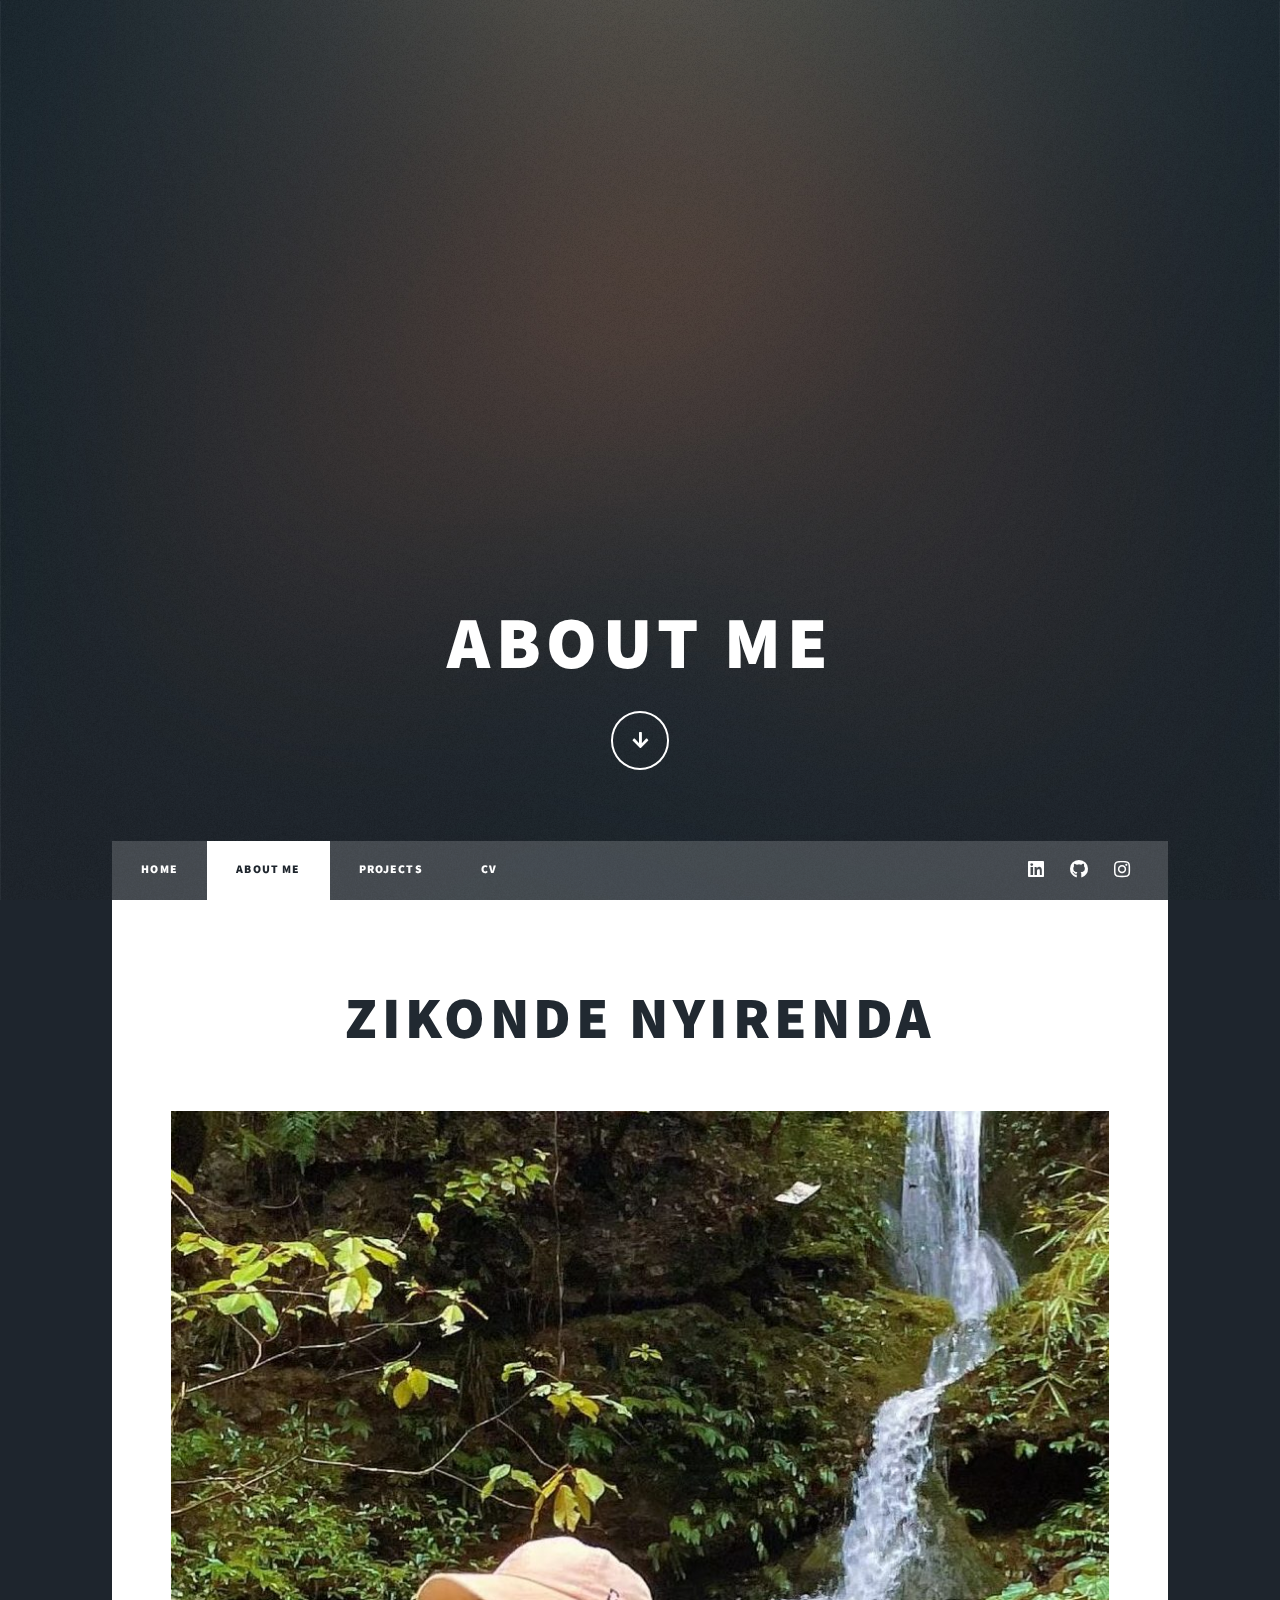
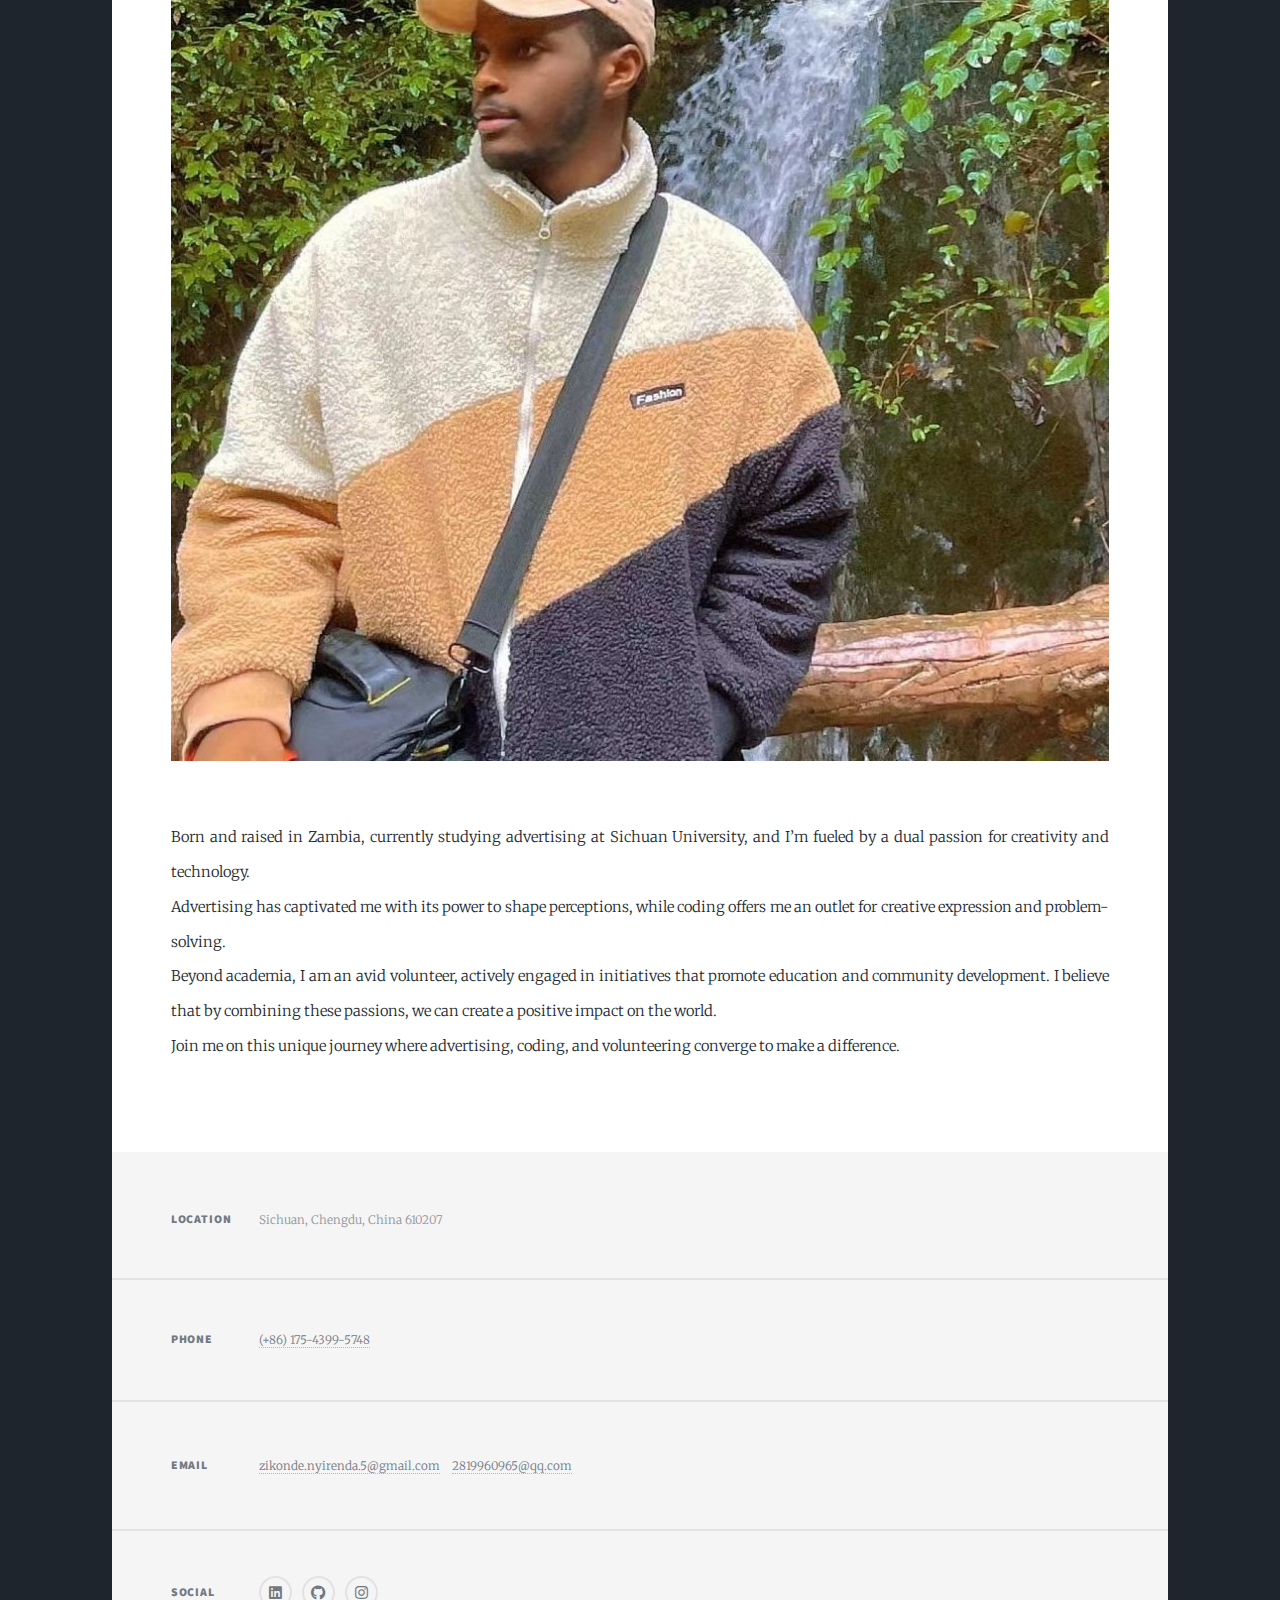
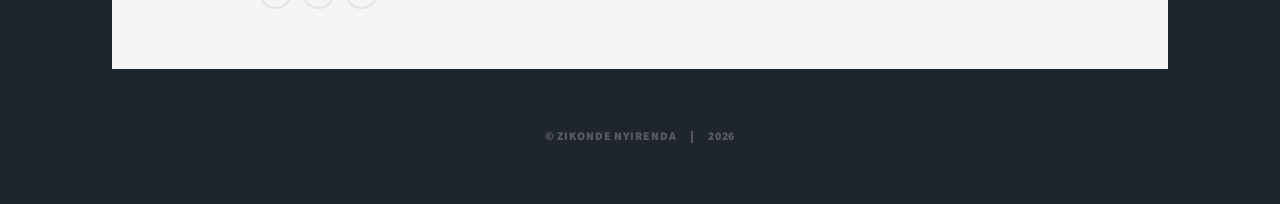
==== commit b80db17e: "Add files via upload" ====
--- a/about.html
+++ b/about.html
@@ -1,21 +1,29 @@
 <!DOCTYPE HTML>
 <html>
 	<head>
-		<title>Zikonde Nyirenda - About Me</title>
+		<title> About Me </title>
 		<meta charset="utf-8" />
 		<meta name="viewport" content="width=device-width, initial-scale=1, user-scalable=no" />
 		<link rel="stylesheet" href="assets/css/main.css" />
+		<link rel="icon" href="media/favicon.ico">
 		<noscript><link rel="stylesheet" href="assets/css/noscript.css" /></noscript>
+		<script type="text/javascript" src="http://translate.google.com/translate_a/element.js?cb=loadGooleTranslate" defer></script>
 	</head>
 	<body class="is-preload">
 
 		<!-- Wrapper -->
 			<div id="wrapper">
 
-				<!-- Header -->
-					<header id="header">
-						<a href="#" class="logo">About Me</a>
-					</header>
+				<!-- Google Translate -->
+				<div id="google_language_change"></div>
+
+				<!-- Intro -->
+				<div id="intro">
+					<h1>About Me</h1>
+					<ul class="actions">
+						<li><a href="#nav" class="button icon solid solo fa-arrow-down scrolly">Continue</a></li>
+					</ul>
+				</div>
 
 				<!-- Nav -->
 					<nav id="nav">
@@ -23,7 +31,7 @@
 							<li><a href="index.html">Home</a></li>
 							<li class="active"><a href="about.html">ABOUT ME</a></li>
 							<li><a href="projects.html">Projects</a></li>
-							<li><a href="resume.html">Resumé</a></li>
+							<li><a href="resume.html">CV</a></li>
 						</ul>
 						<ul class="icons">
 							<li><a href="https://www.linkedin.com/in/zikonde-nyirenda-7084b7219" class="icon brands alt fa-linkedin" target="_blank"><span class="label">Linkedin</span></a></li>
@@ -38,7 +46,7 @@
 						<!-- Post -->
 							<section class="post">
 								<header class="major">
-									<h1>Zikonde Zikonde Nyirenda</h1>
+									<h1 translate="no"> Zikonde Nyirenda</h1>
 								</header>
 								<div class="image main"><img src="images\2-edited.jpg" alt="" /></div>
 								
@@ -69,7 +77,7 @@
 							</section>
 							<section>
 								<h3>Email</h3>
-								<p><a href="mailto:zikonde.nyirenda.5@gmail.com">zikonde.nyirenda.5@gmail.com</a>&ensp;&ensp;</p>
+								<p><a href="mailto:zikonde.nyirenda.5@gmail.com" translate="no">zikonde.nyirenda.5@gmail.com</a>&ensp;&ensp;</p>
 								<br/>
 								<p><a href="mailto:2819960965@qq.com">2819960965@qq.com</a></p>
 							</section>
@@ -86,7 +94,7 @@
 
 				<!-- Copyright -->
 					<div id="copyright">
-						<ul><li>&copy; Zikonde Nyirenda</li><li><span id="year"></span></li></ul>
+						<ul><li translate="no">&copy; Zikonde Nyirenda</li><li><span id="year"></span></li></ul>
 					</div>
 
 			</div>
